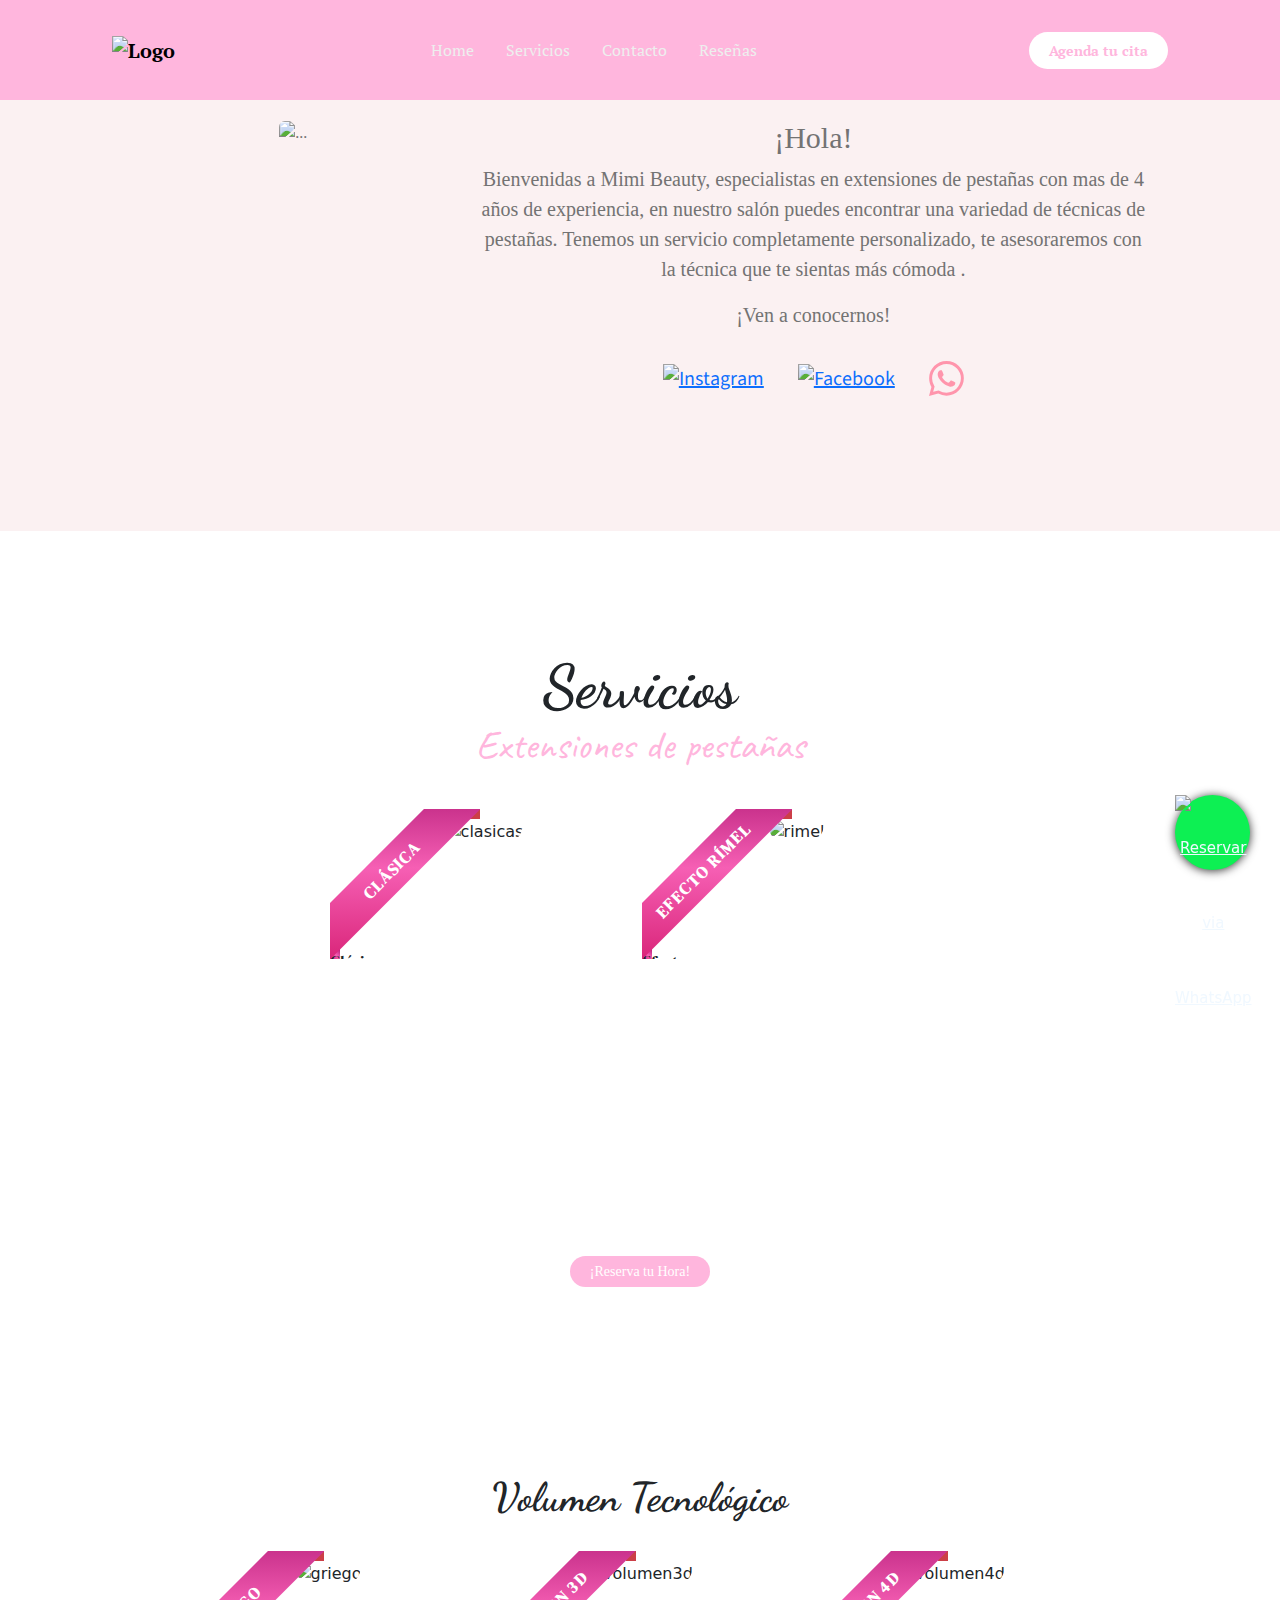
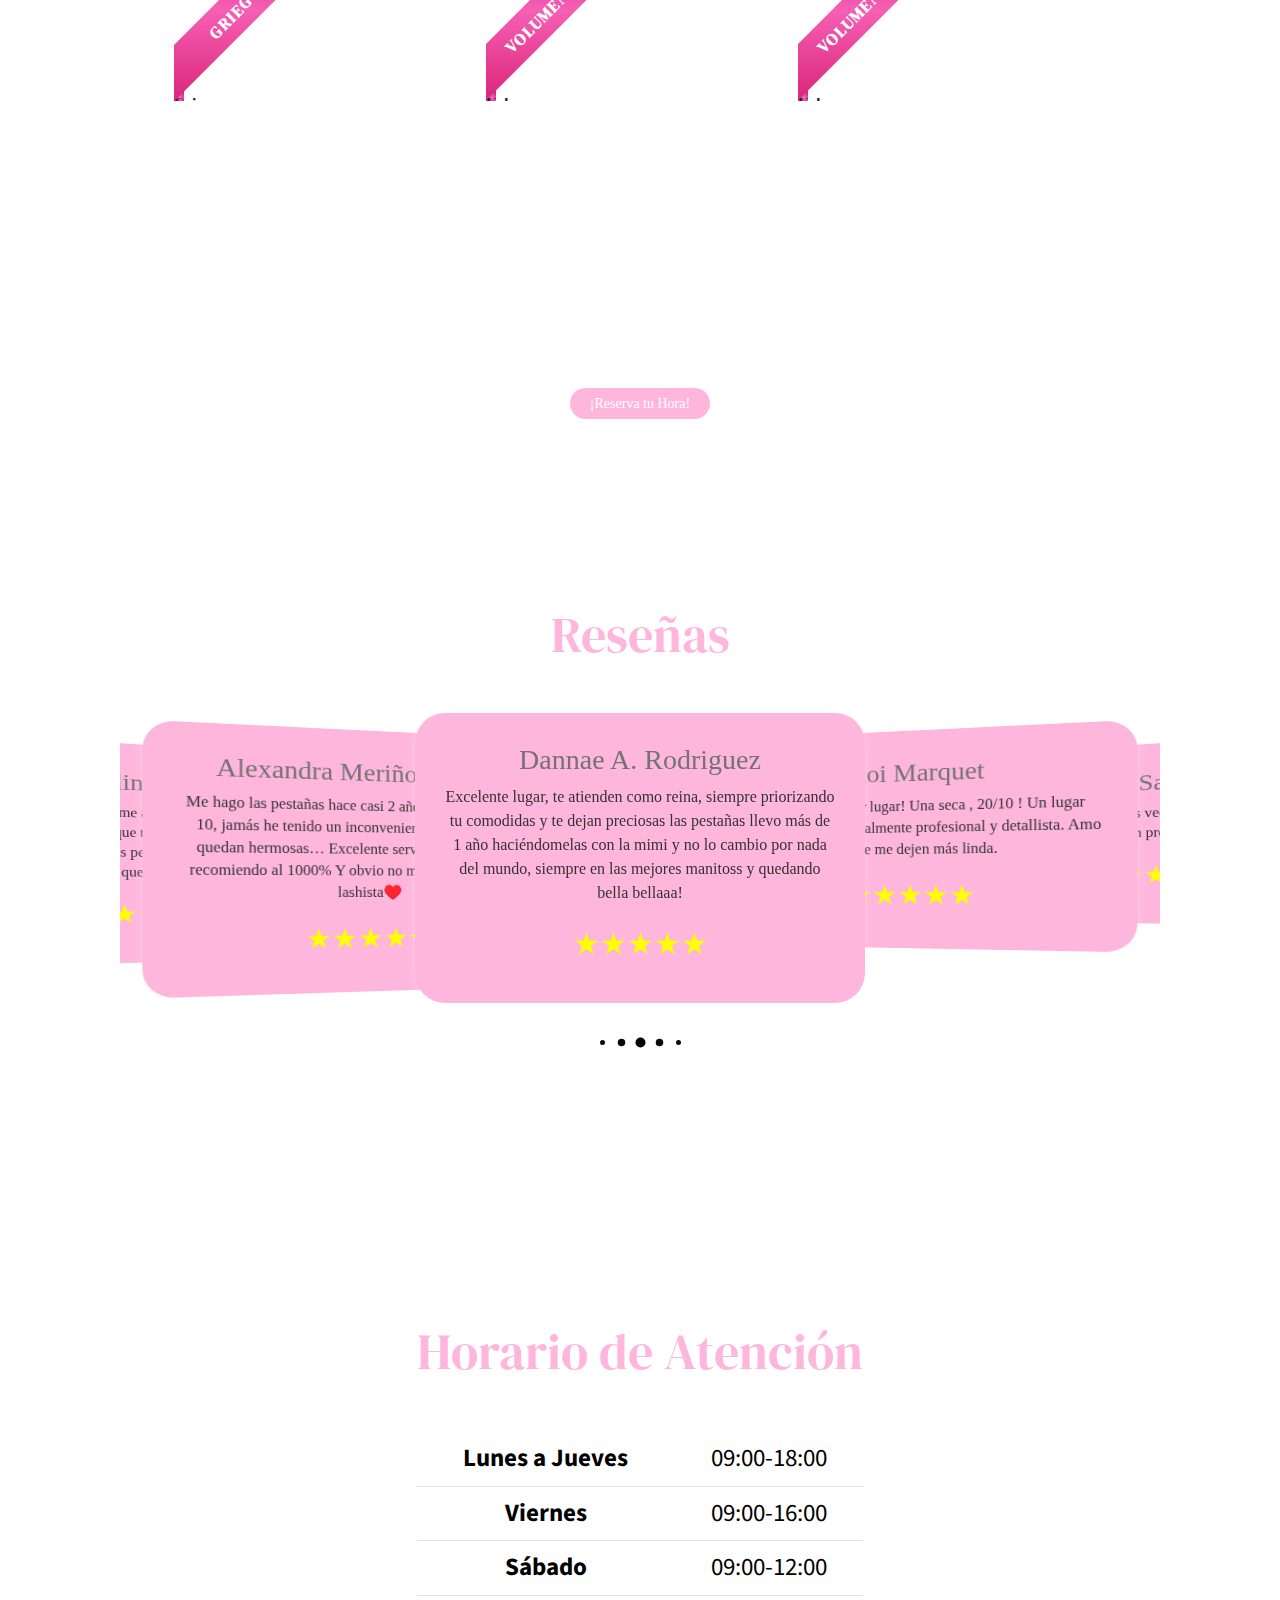
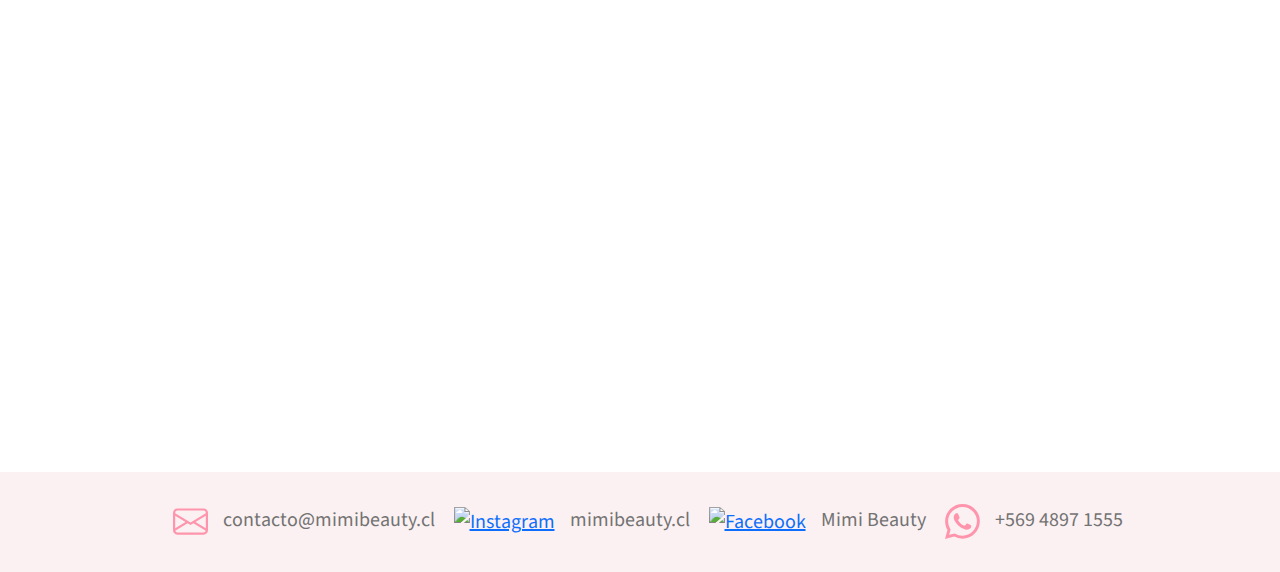
==== index.html @ 6a302b83 "AGENDA.HTML AÑADIDA" ====
<!DOCTYPE html>
<html lang="es">
<head>
    <meta charset="UTF-8">
    <meta name="viewport" content="width=device-width, initial-scale=1.0">
    <title>Mimi Beauty</title>
    <link rel="stylesheet" href="css/styles.css">
    <link href="https://cdn.jsdelivr.net/npm/bootstrap@5.3.3/dist/css/bootstrap.min.css" rel="stylesheet" integrity="sha384-QWTKZyjpPEjISv5WaRU9OFeRpok6YctnYmDr5pNlyT2bRjXh0JMhjY6hW+ALEwIH" crossorigin="anonymous">
    <link href="https://fonts.googleapis.com/css2?family=IM+Fell+English&display=swap" rel="stylesheet">
    <link href="https://fonts.googleapis.com/css2?family=PT+Serif:wght@700&display=swap" rel="stylesheet">
    <link href="https://fonts.googleapis.com/css2?family=Dancing+Script:wght@700&family=PT+Serif:wght@700&display=swap" rel="stylesheet">
    <link href="https://fonts.googleapis.com/css2?family=DM+Serif+Display&family=Dancing+Script:wght@700&family=PT+Serif:wght@700&display=swap" rel="stylesheet">
    <link href="https://fonts.googleapis.com/css2?family=Caveat&family=DM+Serif+Display&family=Dancing+Script:wght@700&family=PT+Serif:wght@700&display=swap" rel="stylesheet">
    <link href="https://fonts.googleapis.com/css2?family=Caveat:wght@700&family=DM+Serif+Display&family=Dancing+Script:wght@700&family=PT+Serif:wght@700&family=Source+Sans+3:ital@0;1&family=Yellowtail&display=swap" rel="stylesheet">
</head>
<body>

   <!-- BOTON WHATSAPP -->
   <a href="https://api.whatsapp.com/send?phone=56948971555&text=Hola%F0%9F%91%8B%F0%9F%8F%BC+Quisiera+m%C3%A1s+informaci%C3%B3n+sobre+sus+servicios" class="btn-whatsapp" target="_blank">
    <img src="img/icons/whatsapp.svg" alt="Reservar via WhatsApp" width="35" height="35">
    </a>
  

    <!-- NAV BAR -->
    <nav class="navbar navbar-expand-lg fixed-top">
        <div class="container-fluid">
          <a class="navbar-brand me-auto" href="#">
            <img src="img/mimi_beauty_logo.png" alt="Logo" style="width: auto; height: 100px;">
          </a>
          <div class="offcanvas offcanvas-end" tabindex="-1" id="offcanvasNavbar" aria-labelledby="offcanvasNavbarLabel">
            <div class="offcanvas-header">
              <h5 class="offcanvas-title" id="offcanvasNavbarLabel">Logo</h5>
              <button type="button" class="btn-close" data-bs-dismiss="offcanvas" aria-label="Close"></button>
            </div>
            <div class="offcanvas-body">
              <ul class="navbar-nav justify-content-center flex-grow-1 pe-3">
                <li class="nav-item">
                  <a class="nav-link nav-link-item mx-lg-2" href="#home">Home</a>
              </li>
              <li class="nav-item">
                  <a class="nav-link nav-link-item mx-lg-2" href="#servicios">Servicios</a>
              </li>
              <li class="nav-item">
                  <a class="nav-link nav-link-item mx-lg-2" href="#contacto">Contacto</a>
              </li>
              <li class="nav-item">
                  <a class="nav-link nav-link-item mx-lg-2" href="#resenas">Reseñas</a>
              </li>
              
              </ul>
            </div>
          </div>
          <a href="agendar.html" class="agendar-button d-lg-inline-block d-none">Agenda tu cita</a>
          <button class="navbar-toggler" type="button" data-bs-toggle="offcanvas" data-bs-target="#offcanvasNavbar" aria-controls="offcanvasNavbar" aria-label="Toggle navigation">
            <span class="navbar-toggler-icon"></span>
          </button>
        </div>
      </nav>

      <div class="presentacion" id="home">
        <div class="container">
            <div class="row">
                <div class="col-md-4">
                    <img src="img/imagen_principal.jpg" class="img-fluid rounded" alt="..." style="height: auto; width: 300px;">
                </div>
                <div class="col-md-8">
                  <div class="texto-presentacion">
                    <h5 class="title">¡Hola!</h5>
                    <p class="subtitle">Bienvenidas a Mimi Beauty, especialistas en extensiones de pestañas con mas de 4 años de experiencia, en nuestro salón puedes encontrar una variedad de técnicas de pestañas. 
                        Tenemos un servicio completamente personalizado, te asesoraremos con la técnica que te sientas más cómoda .</p>
                    <p class="subtitle">¡Ven a conocernos!</p>
                    <!-- Enlaces con logotipos -->
                    <div class="social-links">
                        <a href="https://www.instagram.com/mimibeauty.cl/"><img src="img//icons/instagram.svg" alt="Instagram" 
                          class="icono"></a>
                        <a href="https://www.facebook.com/mimibeauuty/"><img src="img/icons/facebook.svg" alt="Facebook" 
                          class="icono"></a>
                        <a href="https://api.whatsapp.com/send?phone=56948971555&text=Hola%F0%9F%91%8B%F0%9F%8F%BC+Quisiera+m%C3%A1s+informaci%C3%B3n+sobre+sus+servicios"><img src="img/icons/whatsapp1.svg" alt="WhatsApp" 
                          class="icono"></a>
                    </div>
                  </div>
                </div>
            </div>
        </div>
    </div>
    
    </div>

    <div  id="servicios"   class="container-text-center"><!--SERVICIOS1-->
      <div class="row justify-content-md-center">
        <div class="col-md-auto">
          <h1 class="title1">Servicios</h1>
          <h1 style="margin-top:-10px;" class="subtitle1">Extensiones de pestañas</h1>
          
        
        
        <div class="row row-cols-md-2" style="margin-top:50px;"><!--CARD-->
          <div class="col">
              <div class="card_box" style="width: 18rem;">
                  <img src="img/servicio_clasica.jpg" class="card-img-top" alt="clasicas">
                  <div class="card-body">
                    <span data-content="Clásica"><h5 class="card-title"></h5></span>
                  </div>
              </div>
          </div>
          <div class="col">
              <div class="card_box" style="width: 18rem;">
                  <img src="img/servicio_efecto_rimel.jpg" class="card-img-top" alt="rimel">
                  <div class="card-body">
                    <span data-content="Efecto Rímel"><h5 class="card-title"></h5></span>
                  </div>
              </div>
          </div>
        </div>
        <div class="btn-reserva" style="margin-top:190px;" >
          <a href="agendar.html" class="button">¡Reserva tu Hora!</a>
        </div>
      </div>
 
        <div  id="servicios"   class="container-text-center" style="margin-top:70px;"><!--SERVICIOS2-->
          <div class="row justify-content-md-center">
            <div class="col-md-auto">
              <h1 class="title3">Volumen Tecnológico</h1>

              <div class="row row-cols-md-3" style="margin-top:40px;"><!--CARD-->
                <div class="col">
                    <div class="card_box" style="width: 18rem;">
                        <img src="img/griego.png" class="card-img-top" alt="griego" >
                        <div class="card-body">
                          <span data-content="Griego"><h5 class="card-title"></h5></span>
                        </div>
                    </div>
                </div>
                <div class="col">
                    <div class="card_box" style="width: 18rem;">
                        <img src="img/volumen3d.png" class="card-img-top" alt="volumen3d">
                        <div class="card-body">
                          <span data-content="Volumen 3D"><h5 class="card-title"></h5></span>
                        </div>
                    </div>
                </div>
                <div class="col">
                  <div class="card_box" style="width: 18rem;">
                      <img src="img/volumen4d.png" class="card-img-top" alt="volumen4d">
                      <div class="card-body">
                        <span data-content="Volumen 4D"><h5 class="card-title"></h5></span>
                      </div>
                  </div>
              </div>
            </div>
            <div class="btn-reserva" style="margin-top:180px;" >
              <a href="agendar.html" class="button">¡Reserva tu Hora!</a>
            </div>
          </div>

           
          <div  id="resenas"  class="container-text-center" style="margin-top:70px;"><!--RESEÑAS-->
            <div class="row justify-content-md-center">
              <div class="col-md-auto">
                <h2 class="title2">Reseñas</h2>
          </div>
                <div class="slider" style="margin-top:40px;">
                  <input type="radio" name="testimonial" id="t-1">
                  <input type="radio" name="testimonial" id="t-2">
                  <input type="radio" name="testimonial" id="t-3" checked>
                  <input type="radio" name="testimonial" id="t-4">
                  <input type="radio" name="testimonial" id="t-5">
                  <div class="testimonials">
                    <label class="item" for="t-1">
                      <h3>Catalina Vargas</h3>
                      <p>Muy buena experiencia, me atiendo desde el 2021 y 
                        ha sido siempre un agrado ir ya que te hacen sentir cómoda 
                        desde el primer momento. Y mis pestañas, siempre han quedado soñadas 💜 
                        Por supuesto que recomiendo 💯 a Mimi Beuty!</p>
                        <div class="valoracion">
                          <input id="radio1" type="radio" name="estrellas" value="5"><!--
                          --><label for="radio1">★</label><!--
                          --><input id="radio2" type="radio" name="estrellas" value="4"><!--
                          --><label for="radio2">★</label><!--
                          --><input id="radio3" type="radio" name="estrellas" value="3"><!--
                          --><label for="radio3">★</label><!--
                          --><input id="radio4" type="radio" name="estrellas" value="2"><!--
                          --><label for="radio4">★</label><!--
                          --><input id="radio5" type="radio" name="estrellas" value="1"><!--
                          --><label for="radio5">★</label>
                        </div>
                    </label>
                    <label class="item" for="t-2">
                      <h3>Alexandra Meriño Cavieres</h3>
                      <p>Me hago las pestañas hace casi 2 años..
                        La atención es un 10, jamás he tenido un inconveniente con las pestañas, quedan hermosas…
                        Excelente servicio y atención . Lo recomiendo al 1000%
                        Y obvio no me cambiaría con otra lashista♥️</p>
                        <div class="valoracion">
                          <input id="radio1" type="radio" name="estrellas" value="5"><!--
                          --><label for="radio1">★</label><!--
                          --><input id="radio2" type="radio" name="estrellas" value="4"><!--
                          --><label for="radio2">★</label><!--
                          --><input id="radio3" type="radio" name="estrellas" value="3"><!--
                          --><label for="radio3">★</label><!--
                          --><input id="radio4" type="radio" name="estrellas" value="2"><!--
                          --><label for="radio4">★</label><!--
                          --><input id="radio5" type="radio" name="estrellas" value="1"><!--
                          --><label for="radio5">★</label>
                        </div>
                        
                    </label>
                    <label class="item" for="t-3">
                      <h3>Dannae A. Rodriguez</h3>
                      <p>Excelente lugar, te atienden como reina, siempre priorizando tu comodidas 
                        y te dejan preciosas las pestañas llevo más de 1 año haciéndomelas con la mimi 
                        y no lo cambio por nada del mundo, siempre en las mejores manitoss y quedando bella bellaaa!  </p>
                        <div class="valoracion">
                          <input id="radio1" type="radio" name="estrellas" value="5"><!--
                          --><label for="radio1">★</label><!--
                          --><input id="radio2" type="radio" name="estrellas" value="4"><!--
                          --><label for="radio2">★</label><!--
                          --><input id="radio3" type="radio" name="estrellas" value="3"><!--
                          --><label for="radio3">★</label><!--
                          --><input id="radio4" type="radio" name="estrellas" value="2"><!--
                          --><label for="radio4">★</label><!--
                          --><input id="radio5" type="radio" name="estrellas" value="1"><!--
                          --><label for="radio5">★</label>
                        </div>
                    </label>
                    <label class="item" for="t-4">
                      <h3>Enoi Marquet</h3>
                      <p>Mejor lugar o mejor lugar! Una seca , 20/10 ! Un lugar limpio, una persona realmente profesional 
                        y detallista. Amo ir y que me dejen más linda.</p>
                        <div class="valoracion">
                          <input id="radio1" type="radio" name="estrellas" value="5"><!--
                          --><label for="radio1">★</label><!--
                          --><input id="radio2" type="radio" name="estrellas" value="4"><!--
                          --><label for="radio2">★</label><!--
                          --><input id="radio3" type="radio" name="estrellas" value="3"><!--
                          --><label for="radio3">★</label><!--
                          --><input id="radio4" type="radio" name="estrellas" value="2"><!--
                          --><label for="radio4">★</label><!--
                          --><input id="radio5" type="radio" name="estrellas" value="1"><!--
                          --><label for="radio5">★</label>
                        </div>
                    </label>
                    <label class="item" for="t-5">
                      <h3>Valeria Santis</h3>
                      <p>Me encanta, me he hecho varias veces la pestaña con ella, es muy dedicada y quedan preciosas
                        Me gusta</p>
                        <div class="valoracion">
                          <input id="radio1" type="radio" name="estrellas" value="5"><!--
                          --><label for="radio1">★</label><!--
                          --><input id="radio2" type="radio" name="estrellas" value="4"><!--
                          --><label for="radio2">★</label><!--
                          --><input id="radio3" type="radio" name="estrellas" value="3"><!--
                          --><label for="radio3">★</label><!--
                          --><input id="radio4" type="radio" name="estrellas" value="2"><!--
                          --><label for="radio4">★</label><!--
                          --><input id="radio5" type="radio" name="estrellas" value="1"><!--
                          --><label for="radio5">★</label>
                        </div>
                    </label>
                  </div>
                  <div class="dots" style="margin-top:-30px;">
                    <label for="t-1"></label>
                    <label for="t-2"></label>
                    <label for="t-3"></label>
                    <label for="t-4"></label>
                    <label for="t-5"></label>
                  </div>
                </div>
            

            <div  class="container-text-center" style="margin-top:150px;"><!--HORARIO-->
              <div class="row justify-content-md-center">
                <div class="col-md-auto">
                  <h2 class="title2">Horario de Atención</h2>
                  
                  <table class="table" style="margin-top:50px;">
                    <tbody>
                      <tr>
                        <th scope="row">Lunes a Jueves</th>
                        <td>09:00-18:00</td>
                      </tr>
                      <tr>
                        <th scope="row">Viernes</th>
                        <td>09:00-16:00</td>
                      </tr>
                      <tr>
                        <th scope="row">Sábado</th>
                        <td>09:00-12:00</td>
                      </tr>
                    </tbody>
                  </table>

                </div>
              </div>
            </div>
           




  <footer id="contacto">
    <div class="social-links">
      <a><img src="img//icons/correo.svg" alt="Correo"
        class="icono"></a>contacto@mimibeauty.cl
      <a href="https://www.instagram.com/mimibeauty.cl/"><img src="img//icons/instagram.svg" alt="Instagram" 
        class="icono"></a>mimibeauty.cl
      <a href="https://www.facebook.com/mimibeauuty/"><img src="img/icons/facebook.svg" alt="Facebook" 
        class="icono"></a>Mimi Beauty
      <a href="https://api.whatsapp.com/send?phone=56948971555&text=Hola%F0%9F%91%8B%F0%9F%8F%BC+Quisiera+m%C3%A1s+informaci%C3%B3n+sobre+sus+servicios"><img src="img/icons/whatsapp1.svg" alt="WhatsApp" 
        class="icono"></a>+569 4897 1555
  </div>
  </footer>



    
    
    <script src="js/script.js"></script>
    <script src="https://cdn.jsdelivr.net/npm/bootstrap@5.3.3/dist/js/bootstrap.bundle.min.js" integrity="sha384-YvpcrYf0tY3lHB60NNkmXc5s9fDVZLESaAA55NDzOxhy9GkcIdslK1eN7N6jIeHz" crossorigin="anonymous"></script>
</body>
</html>
---- css/styles.css ----
body {
    overflow-y: auto;
    margin: 0;
    padding: 0;
    position: relative;
    min-height: 100vh;
    padding-bottom: 80px;
    
}


.btn-whatsapp{
    position: fixed;
    width: 75px;
    height: 75px;
    line-height: 75px;
    bottom: 30px;
    right: 30px;
    background: #0df053;
    color: aliceblue;
    border-radius: 50px;
    text-align: center;
    font-size: 15px;
    box-shadow: 0px 1px 10px rgba(0, 0, 0, 0.8);
    z-index: 100;
}
.btn-whatsapp::after{
    content: "";
    line-height: 75px;
    border-radius: 50px;
    bottom: 30px;
    right: 30px;
    width: 10px;
    height: 10px;
    background: none;
    position: absolute;
    z-index: 1;
    top: 44.5%;
    left: 44.5%;
    transition: .3s ease-in-out all;
    transform-origin: center;
}
.btn-whatsapp:hover::after{
    transform: scale(7.65);
    background: white;
}
.btn-whatsapp img{
    position: relative;
    z-index: 2;
    transition: .3s ease-in-out all;
}
.btn-whatsapp:hover img {
    filter: brightness(0) invert(0.15) sepia(1) saturate(50) hue-rotate(100deg) contrast(1.2); /* Cambia el color del logo al tono verde más claro */
  }



/* Estilos del botón de agendar */
.agendar-button {
    background-color: #ffffff;
    color: #ffb6dd;
    font-size: 14px;
    padding: 8px 20px;
    border-radius: 50px;
    text-decoration: none;
    transition: background-color 0.3s ease, color 0.3s ease;
    /* Agrega una transición suave para el color de fondo y el color del texto */
}

.agendar-button:hover {
    background-color: #f4f4f4;
    /* Cambia el color de fondo al pasar el ratón */
    color: #ff95ac;
    /* Cambia el color del texto al pasar el ratón */
}
.button {
    background-color: #ffb6dd;
    color: #ffffff;
    font-size: 14px;
    padding: 8px 20px;
    border-radius: 50px;
    text-decoration: none;
    transition: background-color 0.3s ease, color 0.3s ease;
    font-family: "IM Fell English", serif;
    font-weight: 400;
    font-style: normal;
    /* Agrega una transición suave para el color de fondo y el color del texto */
}

.button:hover {
    background-color: #d52884;
    /* Cambia el color de fondo al pasar el ratón */
    color: #ffffff;
    /* Cambia el color del texto al pasar el ratón */
}

/* Estilos del navbar */
.navbar {
    background-color: #ffb6dd;
    height: 100px;
    font-family: "PT Serif", serif;
    font-weight: 700;
    font-style: normal;
}

.navbar-brand {
    margin-left: 100px;
    /* Ajusta el margen derecho del logo */
}

/* Ajusta el margen izquierdo del botón */
.agendar-button {
    margin-right: 100px;
}

/* Estilos del navbar toggler */
.navbar-toggler:not(:disabled):not(.disabled) {
    border: none;
    font-size: 1.25rem;
}

.navbar-toggler:focus,
.btn-close:focus {
    box-shadow: none;
    outline: none;
}

/* Estilos de los enlaces del navbar */
.navbar-nav .nav-link {
    color: rgb(238, 238, 238);
    font-weight: 500;
    position: relative;
}

.navbar-nav .nav-link:hover,
.navbar-nav .nav-link.active {
    color: rgb(255, 255, 255);
}

/* Estilos de la barra horizontal */
.navbar-nav .nav-link::after,
.nav-link.active::after {
    content: "";
    position: absolute;
    bottom: -5px;
    left: 50%;
    transform: translateX(-50%);
    width: 0;
    height: 2px;
    background-color: #ffffff;
    transition: width 0.3s ease;
}

.navbar-nav .nav-link:hover::after,
.navbar-nav .nav-link.active::after {
    width: 100%;
}

.navbar-nav .nav-link.active {
    color: #ffffff !important;
    /* Cambia el color del texto al seleccionar el enlace */
}

.navbar-nav .nav-link:focus,
.navbar-nav .nav-link:hover {
    color: #ffffff;
    /* Cambia el color del texto al pasar el ratón sobre el enlace */
}

/* Estilos de la sección de presentación */
.presentacion {
    background-color: #fbf1f2; /* Color rosa */
    padding: 120px;
    border-radius: 20px 20px 0 0; /* Parte inferior redondeada */
    text-align: center;
    position: relative; /* Asegura que el contenido absoluto esté relativo a este elemento */
    font-family: "IM Fell English", serif;
    font-weight: 400;
    font-style: normal;
    color: #737373;
}

.responsive-iframe {
  position: absolute;
  top: 0;
  left: 0;
  bottom: 0;
  right: 0;
  width: 100%;
  height: 100%;
}


.title1{
  font-family: "Dancing Script", cursive;
  font-optical-sizing: auto;
  font-weight: 700;
  font-style: normal;
  font-size: 60px;
}

.title2{
  font-family: "DM Serif Display", serif;
  font-weight: 400;
  font-style: normal;
  color: #ffb6dd;
  font-size: 50px;
}

.title3{
  font-family: "Dancing Script", cursive;
  font-optical-sizing: auto;
  font-weight: 700;
  font-style: normal;
  font-size: 40px;
}

.card-body{
  font-family: "DM Serif Display", serif;
  font-weight: 400;
  font-style: normal;
}

.subtitle1{
  font-family: "Caveat", cursive;
  font-optical-sizing: auto;
  font-weight: 400;
  font-style: normal;
  color: #ffb6dd;
  font-size: 40px;
  
}

.table{
  font-family: "Source Sans 3", sans-serif;
  font-optical-sizing: auto;
  font-weight: 400;
  font-style: normal;
  font-size: 25px;

}

.social-links{
  font-family: "Source Sans 3", sans-serif;
  font-optical-sizing: auto;
  font-weight: 400;
  font-style: normal;
  font-size: 20px;
}

/* Estilo para el enlace activo del navbar */
.navbar-nav .nav-item.active .nav-link::after {
    width: 100%;
}

.title {
    font-size: 30px;
}

.subtitle {
    font-size: 20px;
}

.texto-presentacion {
    display: flex;
    flex-direction: column;
    justify-content: center;
    /* Centrar verticalmente */
    height: 100%;
    /* Ajusta la altura al 100% para que el contenedor ocupe toda la altura de la columna */
}

.icono {
    margin: 15px;
    height: auto;
    width: 35px;
}

.container-text-center{
    padding: 120px;
}

.col-md-auto{
    text-align: center;
}

.col {
    display: flex;
    align-items: center;
    justify-content: center;
    border-radius: 20px;
  }

  .card-img-top{
    border: #f4f4f4;
    border-radius: 20px;
  }

  .card-body{
    border-radius: 20px;
  }
  
  .card_box {
    width: 200px;
    height: 250px;
    border-radius: 20px;
    background: transparent;
    position: relative;
    cursor: pointer;
    transition: all .3s;
  }
  
  .card_box:hover {
    transform: scale(0.9);
  }
  
  .card_box span {
    position: absolute;
    overflow: hidden;
    width: 150px;
    height: 150px;
    top: -10px;
    left: -10px;
    display: flex;
    align-items: center;
    justify-content: center;
  }
  
  .card_box span::before {
    content: attr(data-content);
    position: absolute;
    width: 150%;
    height: 40px;
    background-image: linear-gradient(45deg, #d82377 0%, #f65fb4  51%, #b21a77  100%);
    transform: rotate(-45deg) translateY(-20px);
    display: flex;
    align-items: center;
    justify-content: center;
    color: #fff;
    font-weight: 600;
    letter-spacing: 0.1em;
    text-transform: uppercase;
  }
  
  .card_box span::after {
    content: attr(data-content);
    position: absolute;
    width: 10px;
    bottom: 0;
    left: 0;
    height: 10px;
    z-index: -1;
    box-shadow: 140px -140px #cc3f47;
    background-image: linear-gradient(45deg, #d82377 0%, #f65fb4 51%, #b21a77  100%);
  }

  .container-monitor{
    display: flex;
    justify-content: center;
  }

  article {
    padding:4em;
  }

  .monitor {
    width:750px;
    height: 400px;
    overflow-y:scroll;
    border: solid 1em #333;
    border-radius:.5em;
  }
  .monitor::-webkit-scrollbar {
        width: 15px;
  }
  .monitor::-webkit-scrollbar-thumb {
    background: #666;
  }
  ::-webkit-scrollbar-track {
        background-color: #888;
  }
  .stand:before {
    content:"";
    display:block;
    position:relative;
    background: #222;
    width: 150px;
    height: 50px;
    top:450px;
    left:300px;
  }
  .stand:after {
     content:"";
     display:block;
     position:relative;
     background:#333;
     border-top-left-radius:.5em;
     border-top-right-radius:.5em;
     width: 300px;
     height: 15px;
     top: 50px;
     left: 225px;
  }
  
  
  .valoracion {
    position: relative;
    overflow: hidden;
    display: inline-block;
}

.valoracion input {
    position: absolute;
    top: -100px;
}


.valoracion label {
    float: right;
    color: #ffff00;
    font-size: 30px; 
}



  .slider {
    width: 100%;
  }
  .slider input {
    display: none;
  }
  .testimonials {
    display: flex;
    align-items: center;
    justify-content: center;
    position: relative;
    min-height: 350px;
    perspective: 800px;
    overflow: hidden;
    font-family: "IM Fell English", serif;
    font-weight: 400;
    font-style: normal;
    color: #737373;
  }
  .testimonials .item {
    top: 0;
    position: absolute;
    box-sizing: border-box;
    background-color: #ffb6dd;
    border-radius: 30px;
    padding: 30px;
    width: 450px;
    text-align: center;
    transition: transform 0.4s;
    box-shadow: 0 0 10px rgba(255, 255, 255, 0.3);
    user-select: none;
    cursor: pointer;
  }
  .testimonials .item img {
    width: 100px;
    border-radius: 50%;
    border: 13px solid #3B344D;
  }
  .testimonials .item p {
    color: #333333;
  }
  .testimonials .item h2 {
    font-size: 14px;
  }
  .dots {
    display: flex;
    justify-content: center;
    align-items: center;
  }
  .dots label {
    display: block;
    height: 5px;
    width: 5px;
    border-radius: 50%;
    cursor: pointer;
    background-color: #090909;
    margin: 7px;
    transition: transform 0.2s, color 0.2s;
  }
  /* First */
  #t-1:checked ~ .dots label[for="t-1"] {
    transform: scale(2);
    background-color: #000000;
  }
  #t-1:checked ~ .dots label[for="t-2"] {
    transform: scale(1.5);
  }
  #t-1:checked ~ .testimonials label[for="t-1"] {
    z-index: 4;
  }
  #t-1:checked ~ .testimonials label[for="t-2"] {
    transform: translateX(300px) translateZ(-90px) rotateY(-15deg);
    z-index: 3;
  }
  #t-1:checked ~ .testimonials label[for="t-3"] {
    transform: translateX(600px) translateZ(-180px) rotateY(-25deg);
    z-index: 2;
  }
  #t-1:checked ~ .testimonials label[for="t-4"] {
    transform: translateX(900px) translateZ(-270px) rotateY(-35deg);
    z-index: 1;
  }
  #t-1:checked ~ .testimonials label[for="t-5"] {
    transform: translateX(1200px) translateZ(-360px) rotateY(-45deg);
  }
  /* Second */
  #t-2:checked ~ .dots label[for="t-1"] {
    transform: scale(1.5);
  }
  #t-2:checked ~ .dots label[for="t-2"] {
    transform: scale(2);
    background-color: #000000;
  }
  #t-2:checked ~ .dots label[for="t-3"] {
    transform: scale(1.5);
  }
  #t-2:checked ~ .testimonials label[for="t-1"] {
    transform: translateX(-300px) translateZ(-90px) rotateY(15deg);
  }
  #t-2:checked ~ .testimonials label[for="t-2"] {
    z-index: 3;
  }
  #t-2:checked ~ .testimonials label[for="t-3"] {
    transform: translateX(300px) translateZ(-90px) rotateY(-15deg);
    z-index: 2;
  }
  #t-2:checked ~ .testimonials label[for="t-4"] {
    transform: translateX(600px) translateZ(-180px) rotateY(-25deg);
    z-index: 1;
  }
  #t-2:checked ~ .testimonials label[for="t-5"] {
    transform: translateX(900px) translateZ(-270px) rotateY(-35deg);
  }
  /* Third */
  #t-3:checked ~ .dots label[for="t-2"] {
    transform: scale(1.5);
  }
  #t-3:checked ~ .dots label[for="t-3"] {
    transform: scale(2);
    background-color: #000000;
  }
  #t-3:checked ~ .dots label[for="t-4"] {
    transform: scale(1.5);
  }
  #t-3:checked ~ .testimonials label[for="t-1"] {
    transform: translateX(-600px) translateZ(-180px) rotateY(25deg);
  }
  #t-3:checked ~ .testimonials label[for="t-2"] {
    transform: translateX(-300px) translateZ(-90px) rotateY(15deg);
  }
  #t-3:checked ~ .testimonials label[for="t-3"] {
    z-index: 3;
  }
  #t-3:checked ~ .testimonials label[for="t-4"] {
    transform: translateX(300px) translateZ(-90px) rotateY(-15deg);
    z-index: 2;
  }
  #t-3:checked ~ .testimonials label[for="t-5"] {
    transform: translateX(600px) translateZ(-180px) rotateY(-25deg);
  }
  /* Fourth */
  #t-4:checked ~ .dots label[for="t-3"] {
    transform: scale(1.5);
  }
  #t-4:checked ~ .dots label[for="t-4"] {
    transform: scale(2);
    background-color: #000000;
  }
  #t-4:checked ~ .dots label[for="t-5"] {
    transform: scale(1.5);
  }
  #t-4:checked ~ .testimonials label[for="t-1"] {
    transform: translateX(-900px) translateZ(-270px) rotateY(35deg);
  }
  #t-4:checked ~ .testimonials label[for="t-2"] {
    transform: translateX(-600px) translateZ(-180px) rotateY(25deg);
  }
  #t-4:checked ~ .testimonials label[for="t-3"] {
    transform: translateX(-300px) translateZ(-90px) rotateY(15deg);
    z-index: 2;
  }
  #t-4:checked ~ .testimonials label[for="t-4"] {
    z-index: 3;
  }
  #t-4:checked ~ .testimonials label[for="t-5"] {
    transform: translateX(300px) translateZ(-90px) rotateY(-15deg);
  }
  /* Fifth */
  #t-5:checked ~ .dots label[for="t-4"] {
    transform: scale(1.5);
  }
  #t-5:checked ~ .dots label[for="t-5"] {
    transform: scale(2);
    background-color: #000000;
  }
  #t-5:checked ~ .testimonials label[for="t-1"] {
    transform: translateX(-1200px) translateZ(-360px) rotateY(45deg);
  }
  #t-5:checked ~ .testimonials label[for="t-2"] {
    transform: translateX(-900px) translateZ(-270px) rotateY(35deg);
    z-index: 1;
  }
  #t-5:checked ~ .testimonials label[for="t-3"] {
    transform: translateX(-600px) translateZ(-180px) rotateY(25deg);
    z-index: 2;
  }
  #t-5:checked ~ .testimonials label[for="t-4"] {
    transform: translateX(-300px) translateZ(-90px) rotateY(15deg);
    z-index: 3;
  }
  #t-5:checked ~ .testimonials label[for="t-5"] {
    z-index: 4;
  }

  footer{
    background-color: #fbf1f2;
    color: #737373;
    width: 100%;
    height: 100px;
    align-items: center;
    position: absolute;
    bottom: 0;
    display: flex;
    justify-content: center;

  }

  .wrapper {
    display: inline-flex;
    list-style: none;
    height: 120px;
    width: 100%;
    padding-top: 40px;
    font-family: "Poppins", sans-serif;
    justify-content: center;
  }
  
  .wrapper .icon {
    position: relative;
    background: #fff;
    border-radius: 50%;
    margin: 10px;
    width: 50px;
    height: 50px;
    font-size: 18px;
    display: flex;
    justify-content: center;
    align-items: center;
    flex-direction: column;
    box-shadow: 0 10px 10px rgba(0, 0, 0, 0.1);
    cursor: pointer;
    transition: all 0.2s cubic-bezier(0.68, -0.55, 0.265, 1.55);
  }
  
  .wrapper .tooltip {
    position: absolute;
    top: 0;
    font-size: 14px;
    background: #fff;
    color: #fff;
    padding: 5px 8px;
    border-radius: 5px;
    box-shadow: 0 10px 10px rgba(0, 0, 0, 0.1);
    opacity: 0;
    pointer-events: none;
    transition: all 0.3s cubic-bezier(0.68, -0.55, 0.265, 1.55);
  }
  
  .wrapper .tooltip::before {
    position: absolute;
    content: "";
    height: 8px;
    width: 8px;
    background: #fff;
    bottom: -3px;
    left: 50%;
    transform: translate(-50%) rotate(45deg);
    transition: all 0.3s cubic-bezier(0.68, -0.55, 0.265, 1.55);
  }
  
  .wrapper .icon:hover .tooltip {
    top: -45px;
    opacity: 1;
    visibility: visible;
    pointer-events: auto;
  }
  
  .wrapper .icon:hover span,
  .wrapper .icon:hover .tooltip {
    text-shadow: 0px -1px 0px rgba(0, 0, 0, 0.1);
  }
  
  .wrapper .facebook:hover,
  .wrapper .facebook:hover .tooltip,
  .wrapper .facebook:hover .tooltip::before {
    background: #1877f2;
    color: #fff;
  }
  
  .wrapper .twitter:hover,
  .wrapper .twitter:hover .tooltip,
  .wrapper .twitter:hover .tooltip::before {
    background: #1da1f2;
    color: #fff;
  }
  
  .wrapper .instagram:hover,
  .wrapper .instagram:hover .tooltip,
  .wrapper .instagram:hover .tooltip::before {
    background: #e4405f;
    color: #fff;
  }
  

/* Media Queries */
@media (min-width: 991px) {
    .icono {
        height: auto;
        width: 35px;
    }
}

@media (max-width: 768px) {
    .title1 {
        font-size: 20px;
        /* Tamaño de la fuente del título para pantallas más pequeñas */
    }

    .subtitle {
        font-size: 16px;
        /* Tamaño de la fuente del subtítulo para pantallas más pequeñas */
    }
}

@media (max-width: 430px) {
    .icono {
        margin: 2px;
        height: 20px;
    }
}
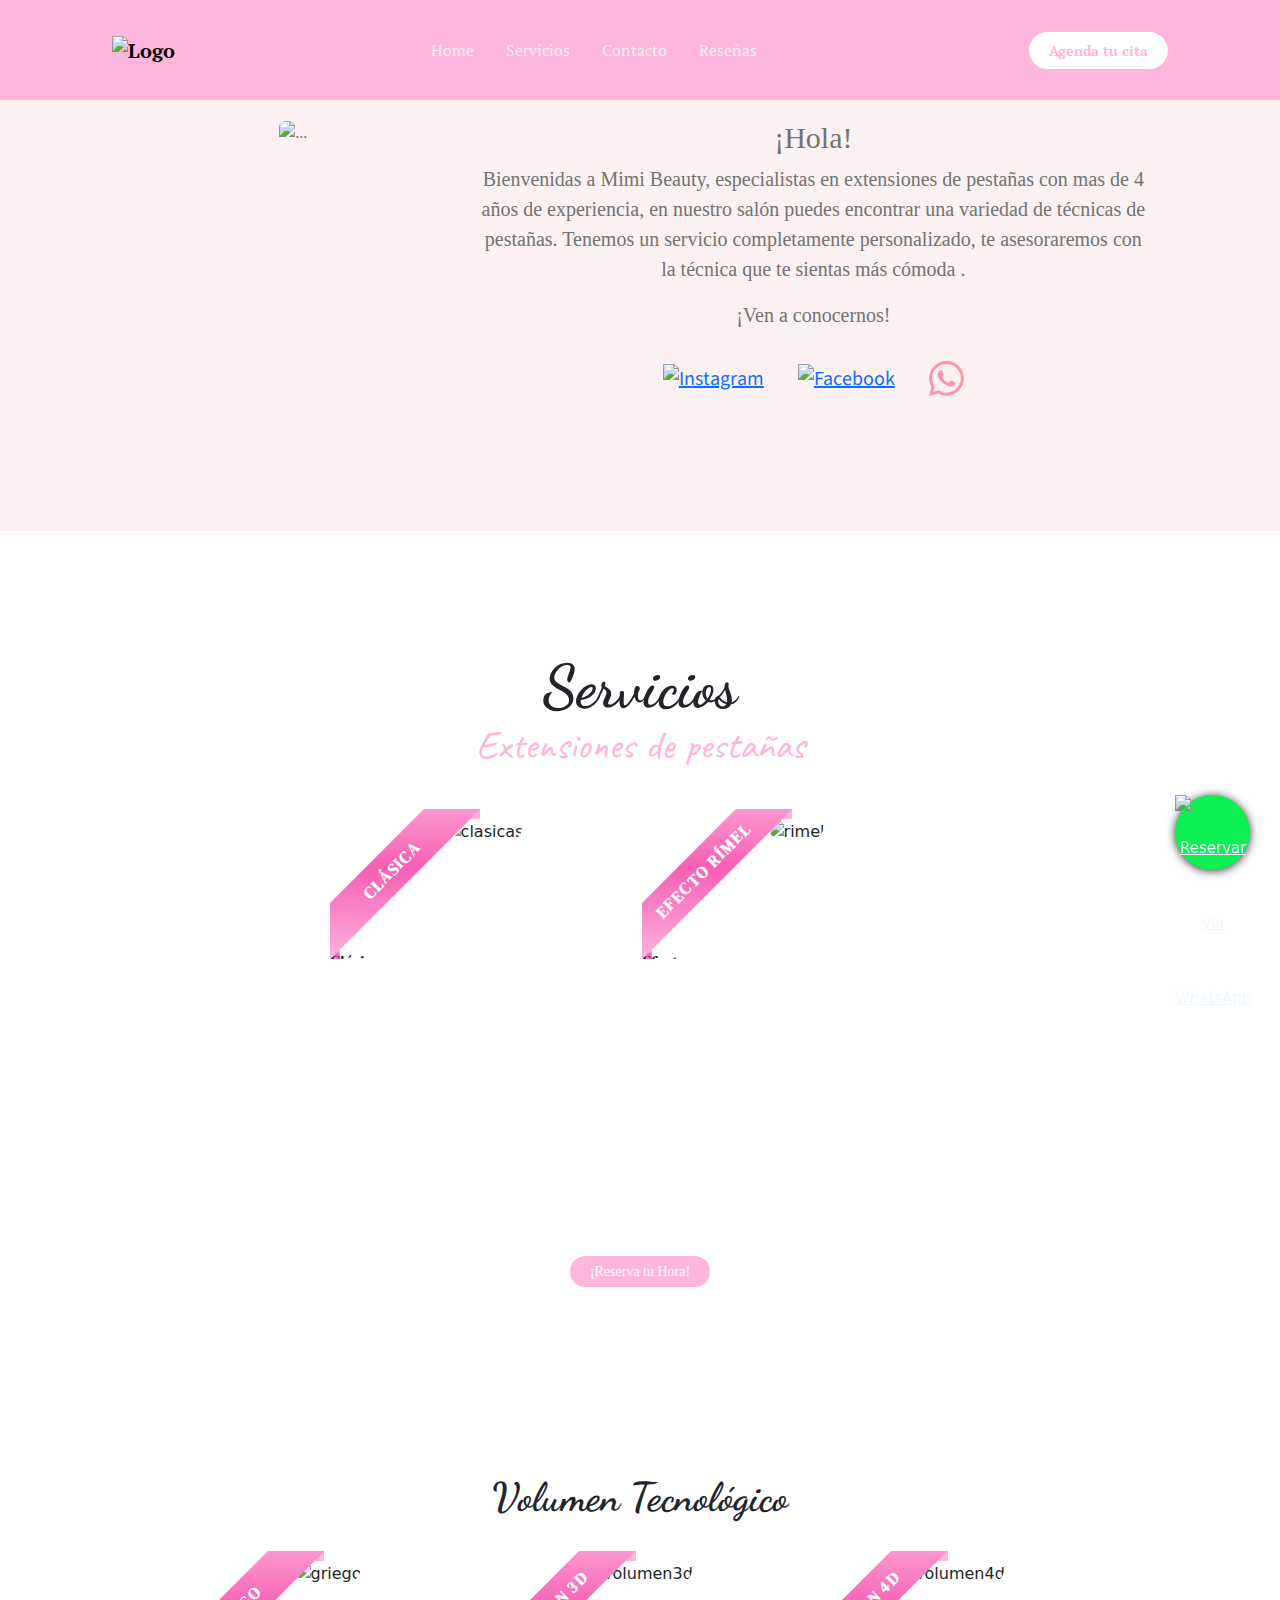
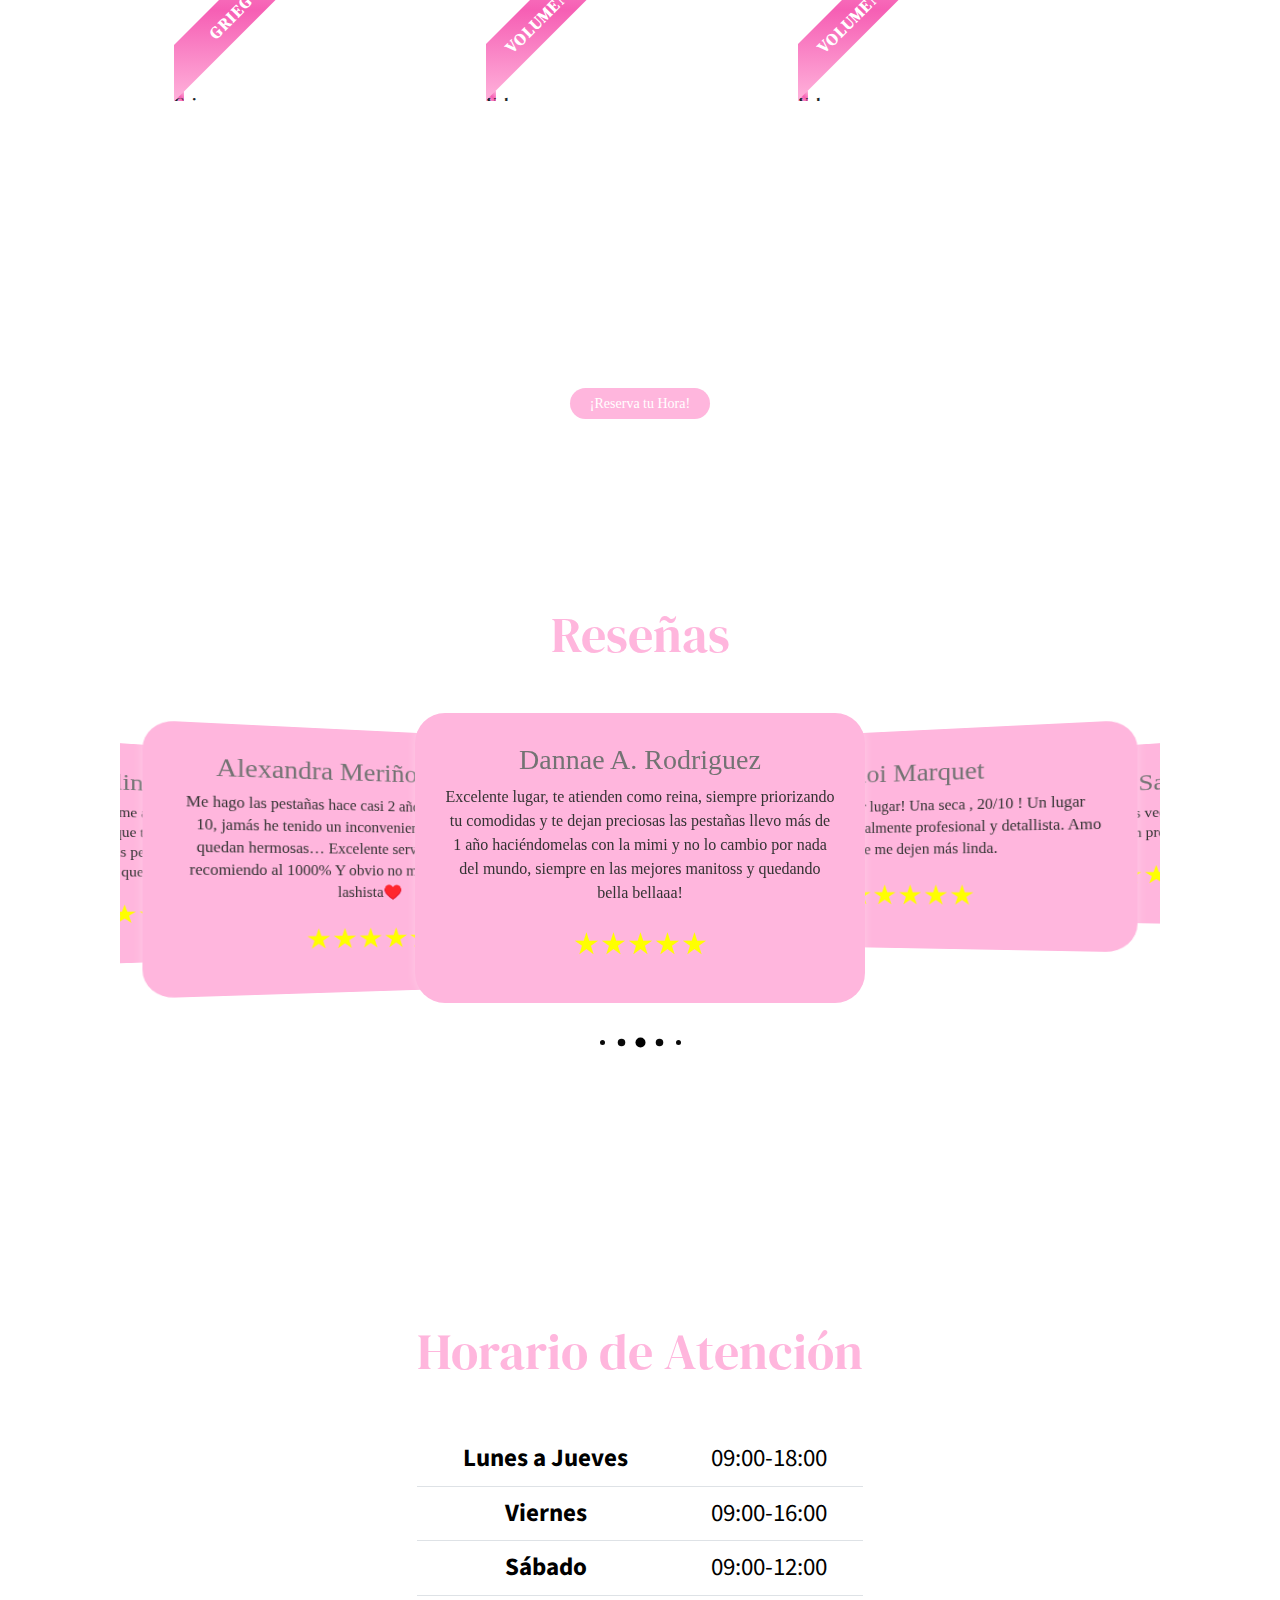
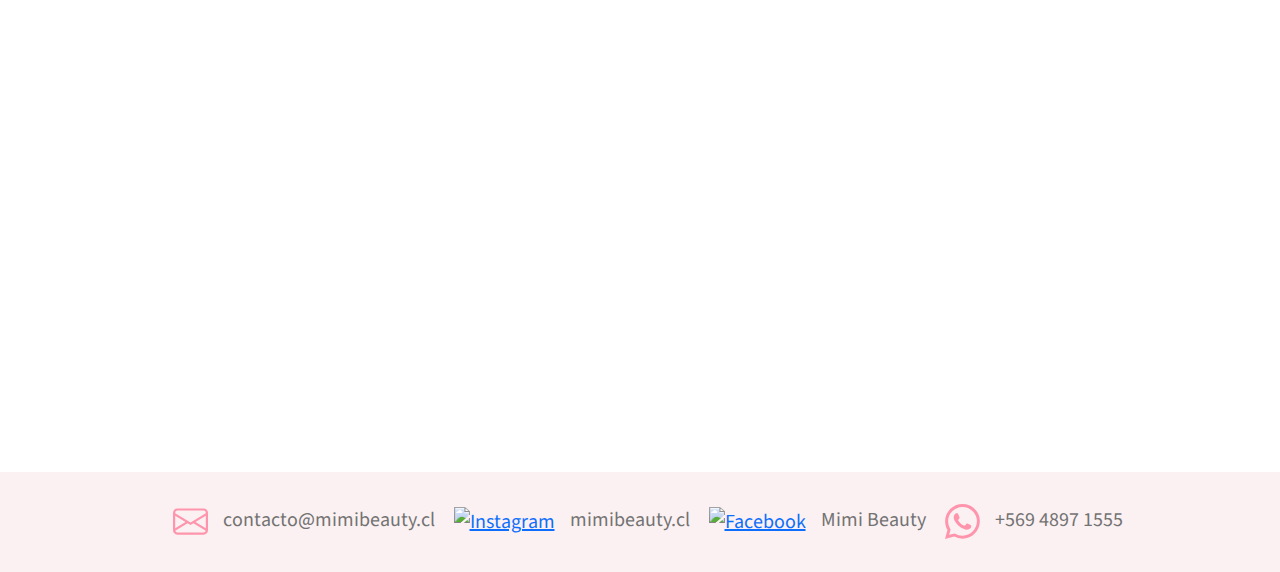
==== commit 33443f22: "SOLO FALTA EL RESPONSIVE" ====
--- a/index.html
+++ b/index.html
@@ -29,7 +29,7 @@
           </a>
           <div class="offcanvas offcanvas-end" tabindex="-1" id="offcanvasNavbar" aria-labelledby="offcanvasNavbarLabel">
             <div class="offcanvas-header">
-              <h5 class="offcanvas-title" id="offcanvasNavbarLabel">Logo</h5>
+              <h5 class="offcanvas-title" id="offcanvasNavbarLabel"><img src="img/mimi_beauty_logo.png" alt="Logo" style="width: auto; height: 100px;"></h5>
               <button type="button" class="btn-close" data-bs-dismiss="offcanvas" aria-label="Close"></button>
             </div>
             <div class="offcanvas-body">
--- a/css/styles.css
+++ b/css/styles.css
@@ -331,7 +331,7 @@
     position: absolute;
     width: 150%;
     height: 40px;
-    background-image: linear-gradient(45deg, #d82377 0%, #f65fb4  51%, #b21a77  100%);
+    background-image: linear-gradient(45deg, #ffb6dd 0%, #f65fb4  51%, #ffb6dd  100%);
     transform: rotate(-45deg) translateY(-20px);
     display: flex;
     align-items: center;
@@ -350,8 +350,8 @@
     left: 0;
     height: 10px;
     z-index: -1;
-    box-shadow: 140px -140px #cc3f47;
-    background-image: linear-gradient(45deg, #d82377 0%, #f65fb4 51%, #b21a77  100%);
+    box-shadow: 140px -140px #ffb6dd;
+    background-image: linear-gradient(45deg, #ffb6dd 0%, #f65fb4 51%, #ffb6dd 100%);
   }
 
   .container-monitor{
@@ -363,44 +363,7 @@
     padding:4em;
   }
 
-  .monitor {
-    width:750px;
-    height: 400px;
-    overflow-y:scroll;
-    border: solid 1em #333;
-    border-radius:.5em;
-  }
-  .monitor::-webkit-scrollbar {
-        width: 15px;
-  }
-  .monitor::-webkit-scrollbar-thumb {
-    background: #666;
-  }
-  ::-webkit-scrollbar-track {
-        background-color: #888;
-  }
-  .stand:before {
-    content:"";
-    display:block;
-    position:relative;
-    background: #222;
-    width: 150px;
-    height: 50px;
-    top:450px;
-    left:300px;
-  }
-  .stand:after {
-     content:"";
-     display:block;
-     position:relative;
-     background:#333;
-     border-top-left-radius:.5em;
-     border-top-right-radius:.5em;
-     width: 300px;
-     height: 15px;
-     top: 50px;
-     left: 225px;
-  }
+  
   
   
   .valoracion {
@@ -630,116 +593,41 @@
 
   }
 
-  .wrapper {
-    display: inline-flex;
-    list-style: none;
-    height: 120px;
-    width: 100%;
-    padding-top: 40px;
-    font-family: "Poppins", sans-serif;
-    justify-content: center;
-  }
-  
-  .wrapper .icon {
-    position: relative;
-    background: #fff;
-    border-radius: 50%;
-    margin: 10px;
-    width: 50px;
-    height: 50px;
-    font-size: 18px;
-    display: flex;
-    justify-content: center;
-    align-items: center;
-    flex-direction: column;
-    box-shadow: 0 10px 10px rgba(0, 0, 0, 0.1);
-    cursor: pointer;
-    transition: all 0.2s cubic-bezier(0.68, -0.55, 0.265, 1.55);
-  }
-  
-  .wrapper .tooltip {
-    position: absolute;
-    top: 0;
+  
+  
+
+/* Media Queries */
+@media only screen and (max-width: 767px) {
+  /* Estilos para celulares */
+  .btn-whatsapp {
+    bottom: 15px;
+    right: 15px;
+    width: 60px;
+    height: 60px;
+    line-height: 60px;
     font-size: 14px;
-    background: #fff;
-    color: #fff;
-    padding: 5px 8px;
-    border-radius: 5px;
-    box-shadow: 0 10px 10px rgba(0, 0, 0, 0.1);
-    opacity: 0;
-    pointer-events: none;
-    transition: all 0.3s cubic-bezier(0.68, -0.55, 0.265, 1.55);
-  }
-  
-  .wrapper .tooltip::before {
-    position: absolute;
-    content: "";
-    height: 8px;
-    width: 8px;
-    background: #fff;
-    bottom: -3px;
-    left: 50%;
-    transform: translate(-50%) rotate(45deg);
-    transition: all 0.3s cubic-bezier(0.68, -0.55, 0.265, 1.55);
-  }
-  
-  .wrapper .icon:hover .tooltip {
-    top: -45px;
-    opacity: 1;
-    visibility: visible;
-    pointer-events: auto;
-  }
-  
-  .wrapper .icon:hover span,
-  .wrapper .icon:hover .tooltip {
-    text-shadow: 0px -1px 0px rgba(0, 0, 0, 0.1);
-  }
-  
-  .wrapper .facebook:hover,
-  .wrapper .facebook:hover .tooltip,
-  .wrapper .facebook:hover .tooltip::before {
-    background: #1877f2;
-    color: #fff;
-  }
-  
-  .wrapper .twitter:hover,
-  .wrapper .twitter:hover .tooltip,
-  .wrapper .twitter:hover .tooltip::before {
-    background: #1da1f2;
-    color: #fff;
-  }
-  
-  .wrapper .instagram:hover,
-  .wrapper .instagram:hover .tooltip,
-  .wrapper .instagram:hover .tooltip::before {
-    background: #e4405f;
-    color: #fff;
-  }
-  
-
-/* Media Queries */
-@media (min-width: 991px) {
-    .icono {
-        height: auto;
-        width: 35px;
+  }
+  .agendar-button,
+    .button {
+        font-size: 12px;
+        padding: 6px 16px;
     }
-}
-
-@media (max-width: 768px) {
-    .title1 {
-        font-size: 20px;
-        /* Tamaño de la fuente del título para pantallas más pequeñas */
+
+
+}
+
+
+@media only screen and (min-width: 767px) and (max-width: 1023px) {
+  /* Estilos para tablets */
+  .btn-whatsapp {
+    width: 65px;
+    height: 65px;
+    line-height: 65px;
+    font-size: 15px;
+  }
+  .agendar-button,
+    .button {
+        font-size: 13px;
+        padding: 7px 18px;
     }
-
-    .subtitle {
-        font-size: 16px;
-        /* Tamaño de la fuente del subtítulo para pantallas más pequeñas */
-    }
-}
-
-@media (max-width: 430px) {
-    .icono {
-        margin: 2px;
-        height: 20px;
-    }
-}
+}
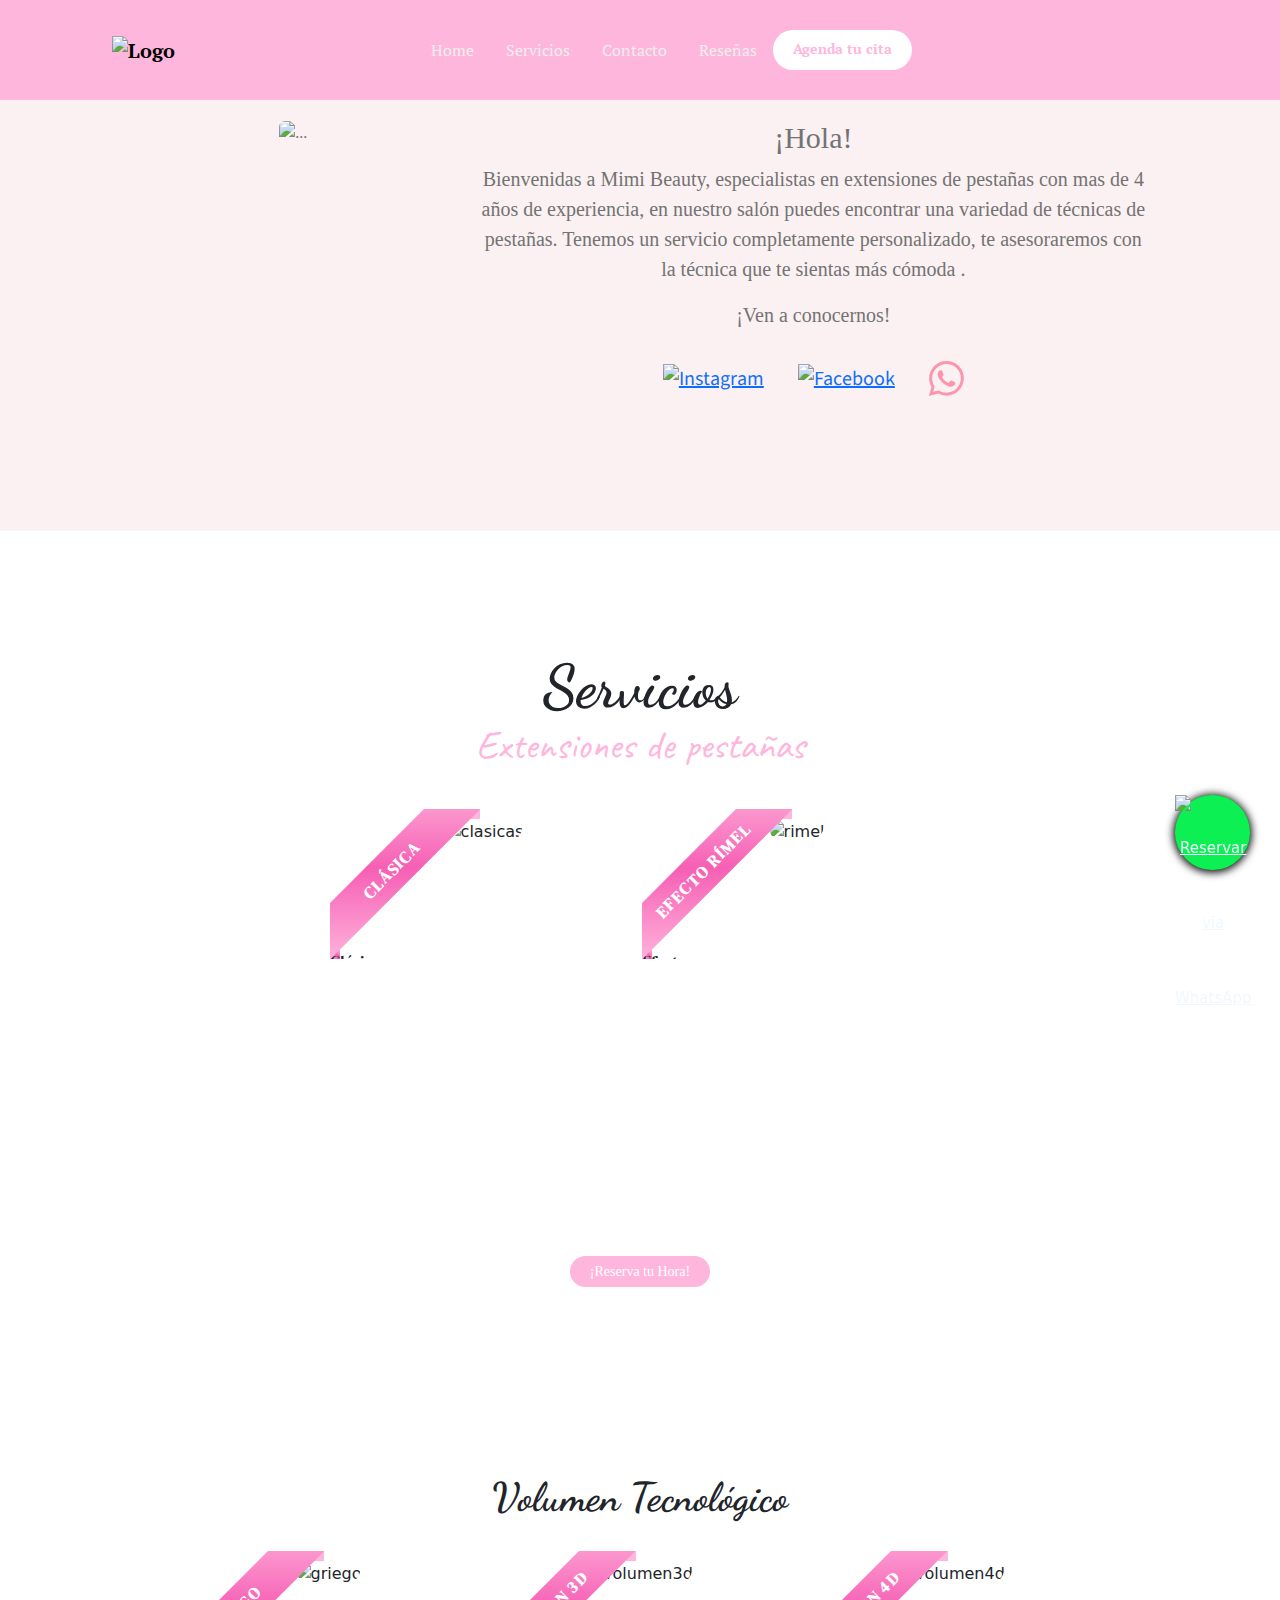
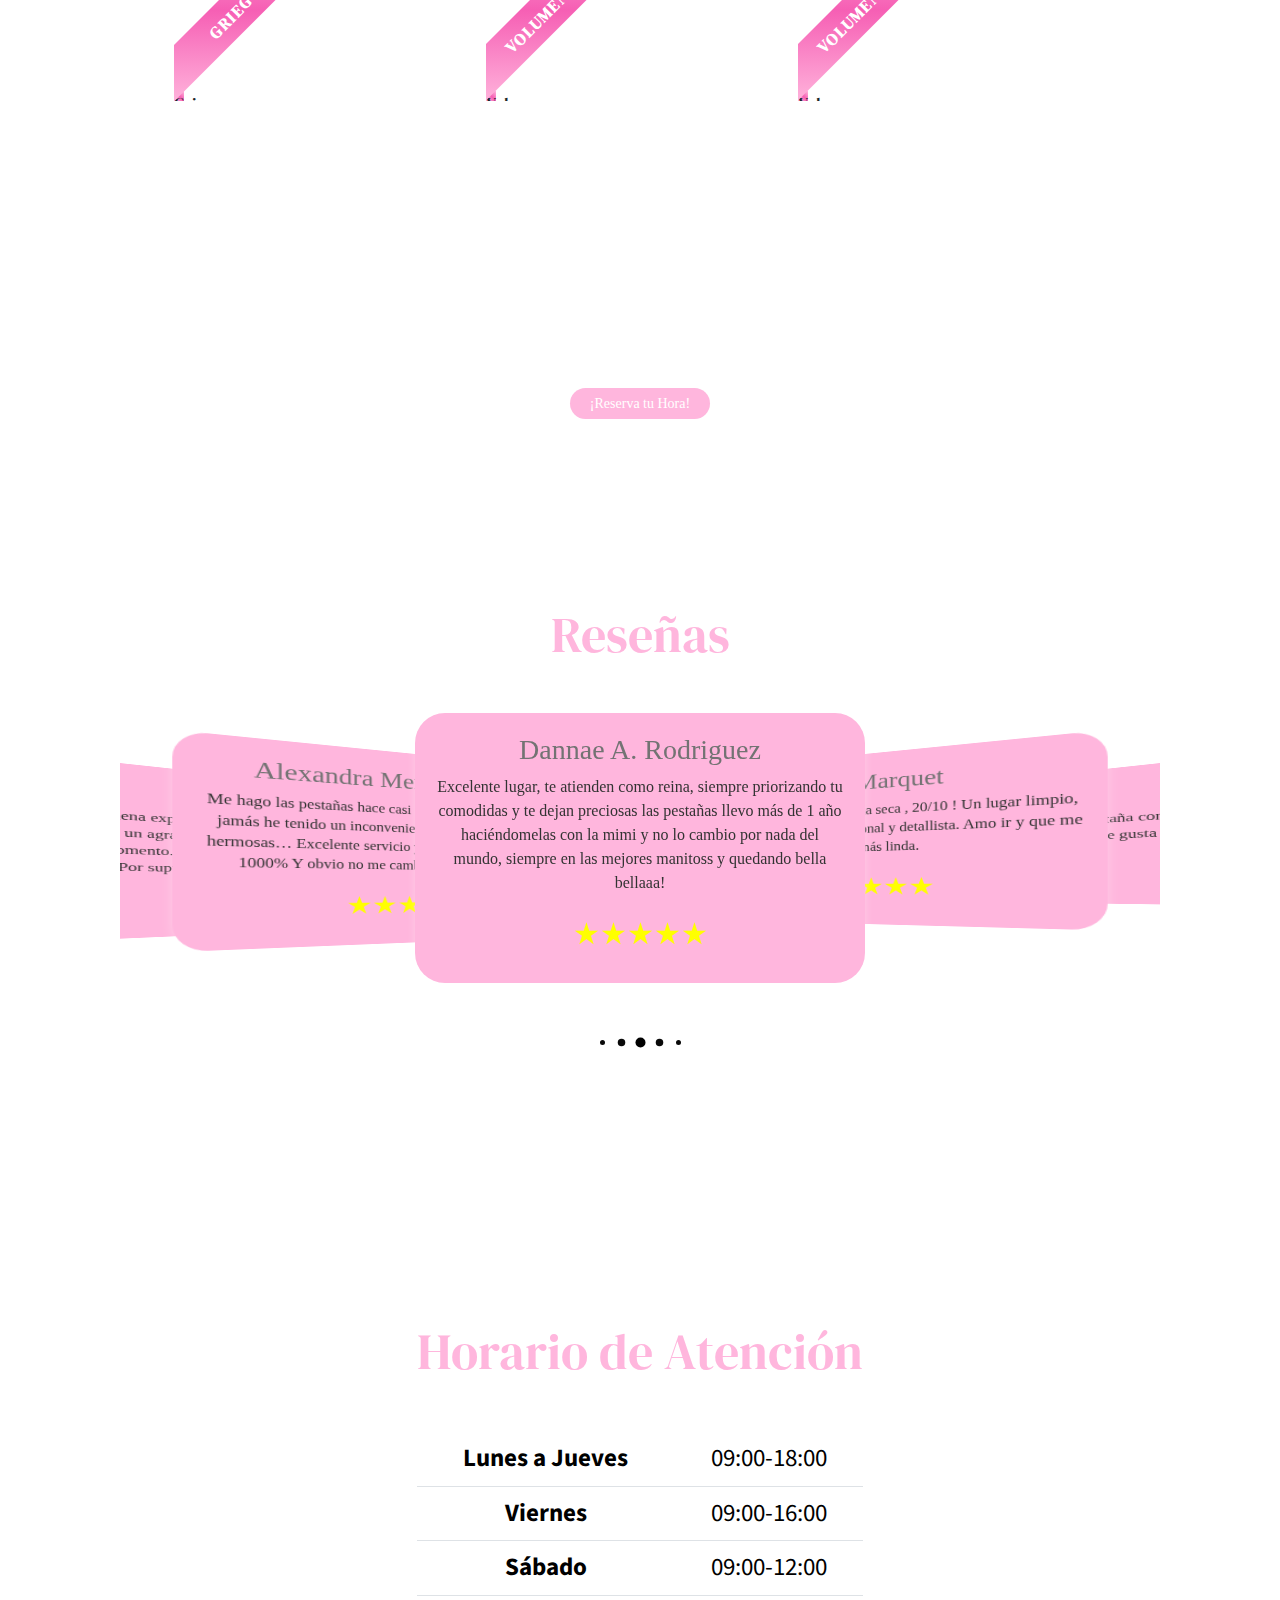
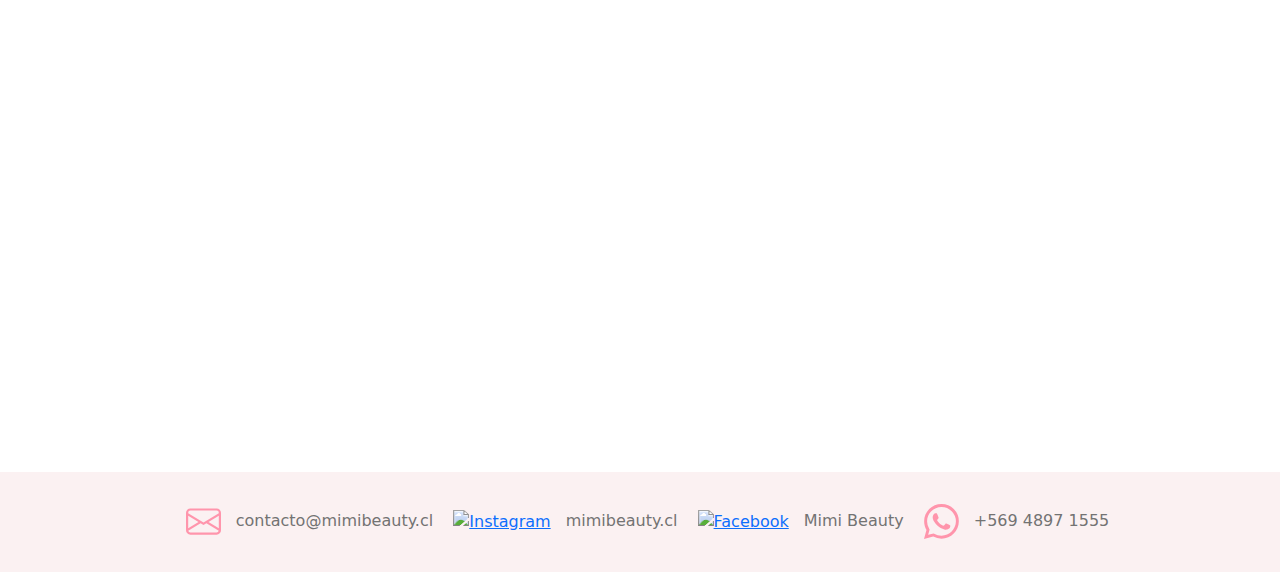
==== commit ec2f8cfb: "AJUSTE DE RESPONSIVE" ====
--- a/index.html
+++ b/index.html
@@ -16,9 +16,11 @@
 <body>
 
    <!-- BOTON WHATSAPP -->
+   <div class="btn-whatsapp">
    <a href="https://api.whatsapp.com/send?phone=56948971555&text=Hola%F0%9F%91%8B%F0%9F%8F%BC+Quisiera+m%C3%A1s+informaci%C3%B3n+sobre+sus+servicios" class="btn-whatsapp" target="_blank">
     <img src="img/icons/whatsapp.svg" alt="Reservar via WhatsApp" width="35" height="35">
     </a>
+  </div>
   
 
     <!-- NAV BAR -->
@@ -46,15 +48,15 @@
               <li class="nav-item">
                   <a class="nav-link nav-link-item mx-lg-2" href="#resenas">Reseñas</a>
               </li>
-              
-              </ul>
-            </div>
-          </div>
-          <a href="agendar.html" class="agendar-button d-lg-inline-block d-none">Agenda tu cita</a>
+              <a href="agendar.html" class="agendar-button d-lg-inline-block d-none">Agenda tu cita</a>
           <button class="navbar-toggler" type="button" data-bs-toggle="offcanvas" data-bs-target="#offcanvasNavbar" aria-controls="offcanvasNavbar" aria-label="Toggle navigation">
             <span class="navbar-toggler-icon"></span>
           </button>
         </div>
+              </ul>
+            </div>
+          </div>
+          
       </nav>
 
       <div class="presentacion" id="home">
@@ -299,7 +301,7 @@
 
 
   <footer id="contacto">
-    <div class="social-links">
+    <div class="footer-links">
       <a><img src="img//icons/correo.svg" alt="Correo"
         class="icono"></a>contacto@mimibeauty.cl
       <a href="https://www.instagram.com/mimibeauty.cl/"><img src="img//icons/instagram.svg" alt="Instagram" 
@@ -308,7 +310,7 @@
         class="icono"></a>Mimi Beauty
       <a href="https://api.whatsapp.com/send?phone=56948971555&text=Hola%F0%9F%91%8B%F0%9F%8F%BC+Quisiera+m%C3%A1s+informaci%C3%B3n+sobre+sus+servicios"><img src="img/icons/whatsapp1.svg" alt="WhatsApp" 
         class="icono"></a>+569 4897 1555
-  </div>
+    </div>
   </footer>
 
 
--- a/css/styles.css
+++ b/css/styles.css
@@ -84,6 +84,7 @@
     font-family: "IM Fell English", serif;
     font-weight: 400;
     font-style: normal;
+    align-items: center;
     /* Agrega una transición suave para el color de fondo y el color del texto */
 }
 
@@ -354,16 +355,6 @@
     background-image: linear-gradient(45deg, #ffb6dd 0%, #f65fb4 51%, #ffb6dd 100%);
   }
 
-  .container-monitor{
-    display: flex;
-    justify-content: center;
-  }
-
-  article {
-    padding:4em;
-  }
-
-  
   
   
   .valoracion {
@@ -398,7 +389,7 @@
     justify-content: center;
     position: relative;
     min-height: 350px;
-    perspective: 800px;
+    perspective: 300px;
     overflow: hidden;
     font-family: "IM Fell English", serif;
     font-weight: 400;
@@ -411,7 +402,7 @@
     box-sizing: border-box;
     background-color: #ffb6dd;
     border-radius: 30px;
-    padding: 30px;
+    padding: 20px;
     width: 450px;
     text-align: center;
     transition: transform 0.4s;
@@ -613,6 +604,52 @@
         padding: 6px 16px;
     }
 
+  .footer {
+    /* Estilos específicos para pantallas con ancho máximo de 767px */
+    position: absolute; /* Cambia la posición para que siga el flujo del documento */
+    height: 100%; /* Permite que la altura se ajuste según el contenido */
+    padding: 40%; /* Agrega espacio interno para mejorar la legibilidad */
+    text-align: center; /* Centra el texto */
+    font-size: 10%;
+    align-items: center;
+    }
+
+    .card_box {
+      /* Estilos específicos para el rango de ancho de pantalla de 767px a 1023px */
+      /* Por ejemplo, puedes cambiar el tamaño */
+      width: 70%;
+      height: 70%;
+      /* Puedes ajustar otros estilos según tus necesidades */
+  }
+
+  .presentacion{
+    width: 90%;
+    height: 90%;
+    position: relative;
+  }
+
+  .responsive-iframe {
+    position: absolute;
+    top: 0;
+    left: 0;
+    bottom: 0;
+    right: 0;
+    width: 90%;
+    height: 90%;
+  }
+
+  .testimonials .item {
+    width: 80%;
+  }
+
+  .testimonials {
+    perspective: 100px;
+  }
+
+  .container-text-center{
+    height: 30%;
+  }
+
 
 }
 
@@ -630,4 +667,22 @@
         font-size: 13px;
         padding: 7px 18px;
     }
-}
+
+    .footer {
+      /* Estilos específicos para pantallas con ancho máximo de 767px */
+      position: static; /* Cambia la posición para que siga el flujo del documento */
+      height: auto; /* Permite que la altura se ajuste según el contenido */
+      padding: 10px; /* Agrega espacio interno para mejorar la legibilidad */
+      text-align: center; /* Centra el texto */
+      font-size: 10px;
+      align-items: center;
+      }
+
+    .card_box {
+      /* Estilos específicos para el rango de ancho de pantalla de 767px a 1023px */
+      /* Por ejemplo, puedes cambiar el tamaño */
+      width: 150px;
+      height: 200px;
+      /* Puedes ajustar otros estilos según tus necesidades */
+  }
+}
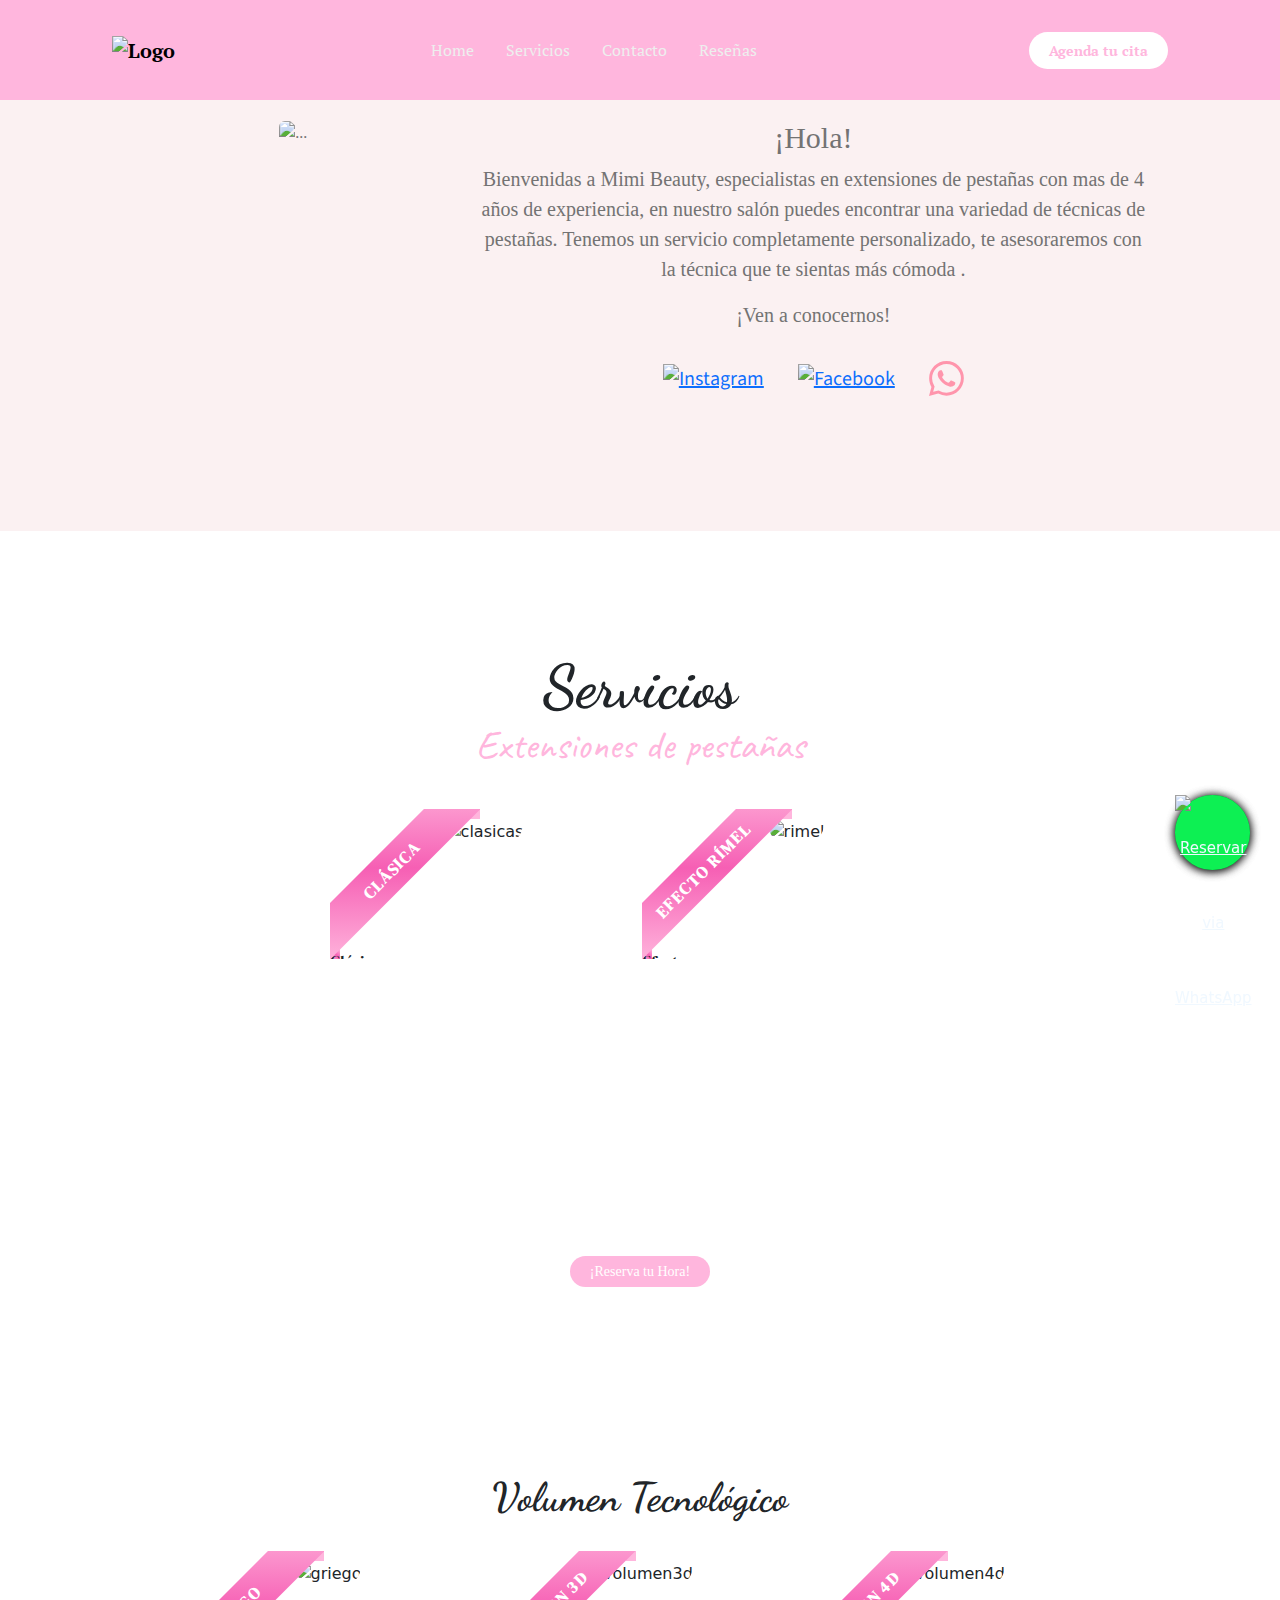
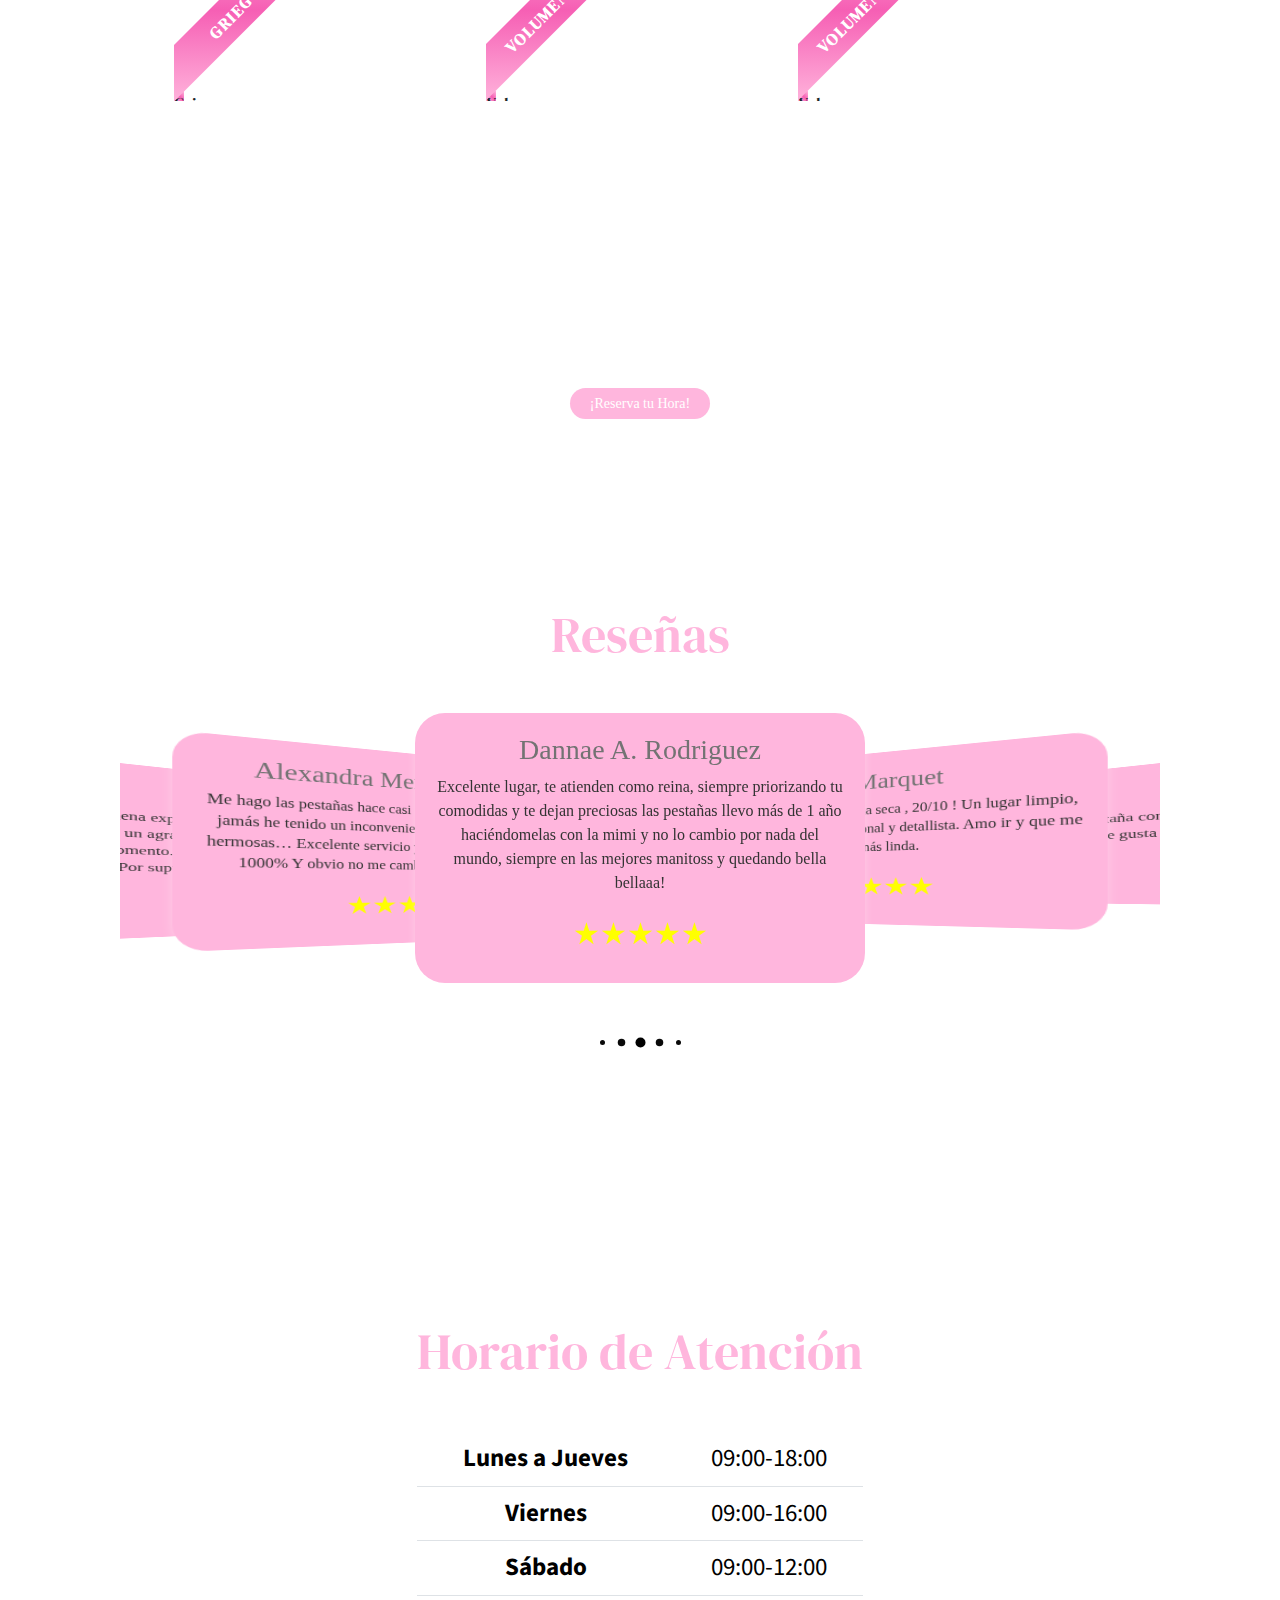
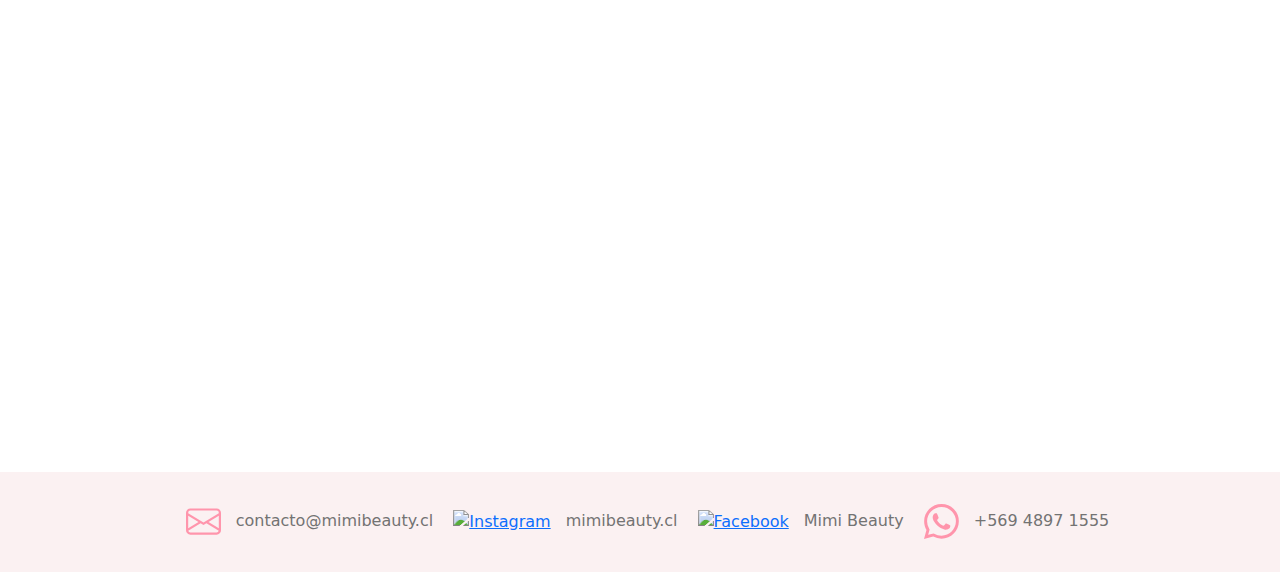
==== commit a2bc3b78: "AJUSTANDO A RESPONSIVE" ====
--- a/index.html
+++ b/index.html
@@ -48,15 +48,15 @@
               <li class="nav-item">
                   <a class="nav-link nav-link-item mx-lg-2" href="#resenas">Reseñas</a>
               </li>
-              <a href="agendar.html" class="agendar-button d-lg-inline-block d-none">Agenda tu cita</a>
+              
+              </ul>
+            </div>
+          </div>
+          <a href="agendar.html" class="agendar-button d-lg-inline-block d-none">Agenda tu cita</a>
           <button class="navbar-toggler" type="button" data-bs-toggle="offcanvas" data-bs-target="#offcanvasNavbar" aria-controls="offcanvasNavbar" aria-label="Toggle navigation">
             <span class="navbar-toggler-icon"></span>
           </button>
         </div>
-              </ul>
-            </div>
-          </div>
-          
       </nav>
 
       <div class="presentacion" id="home">
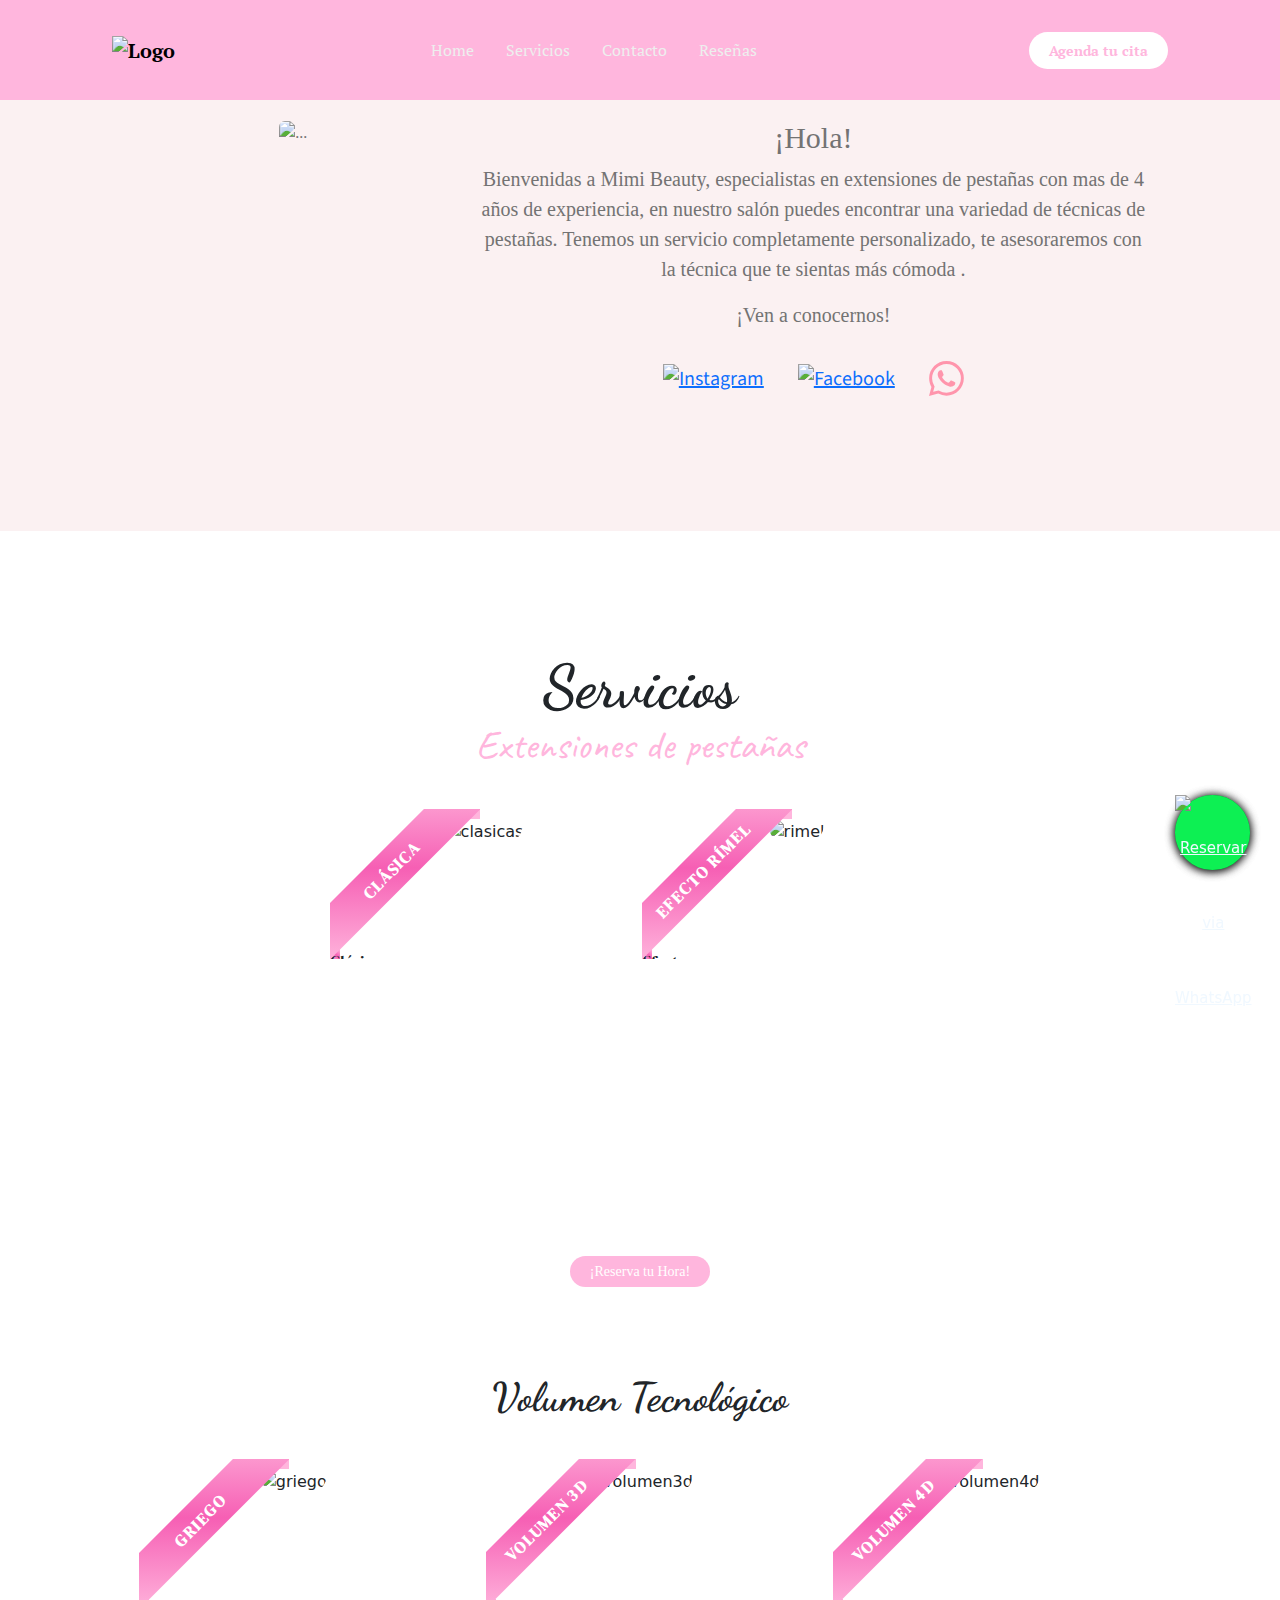
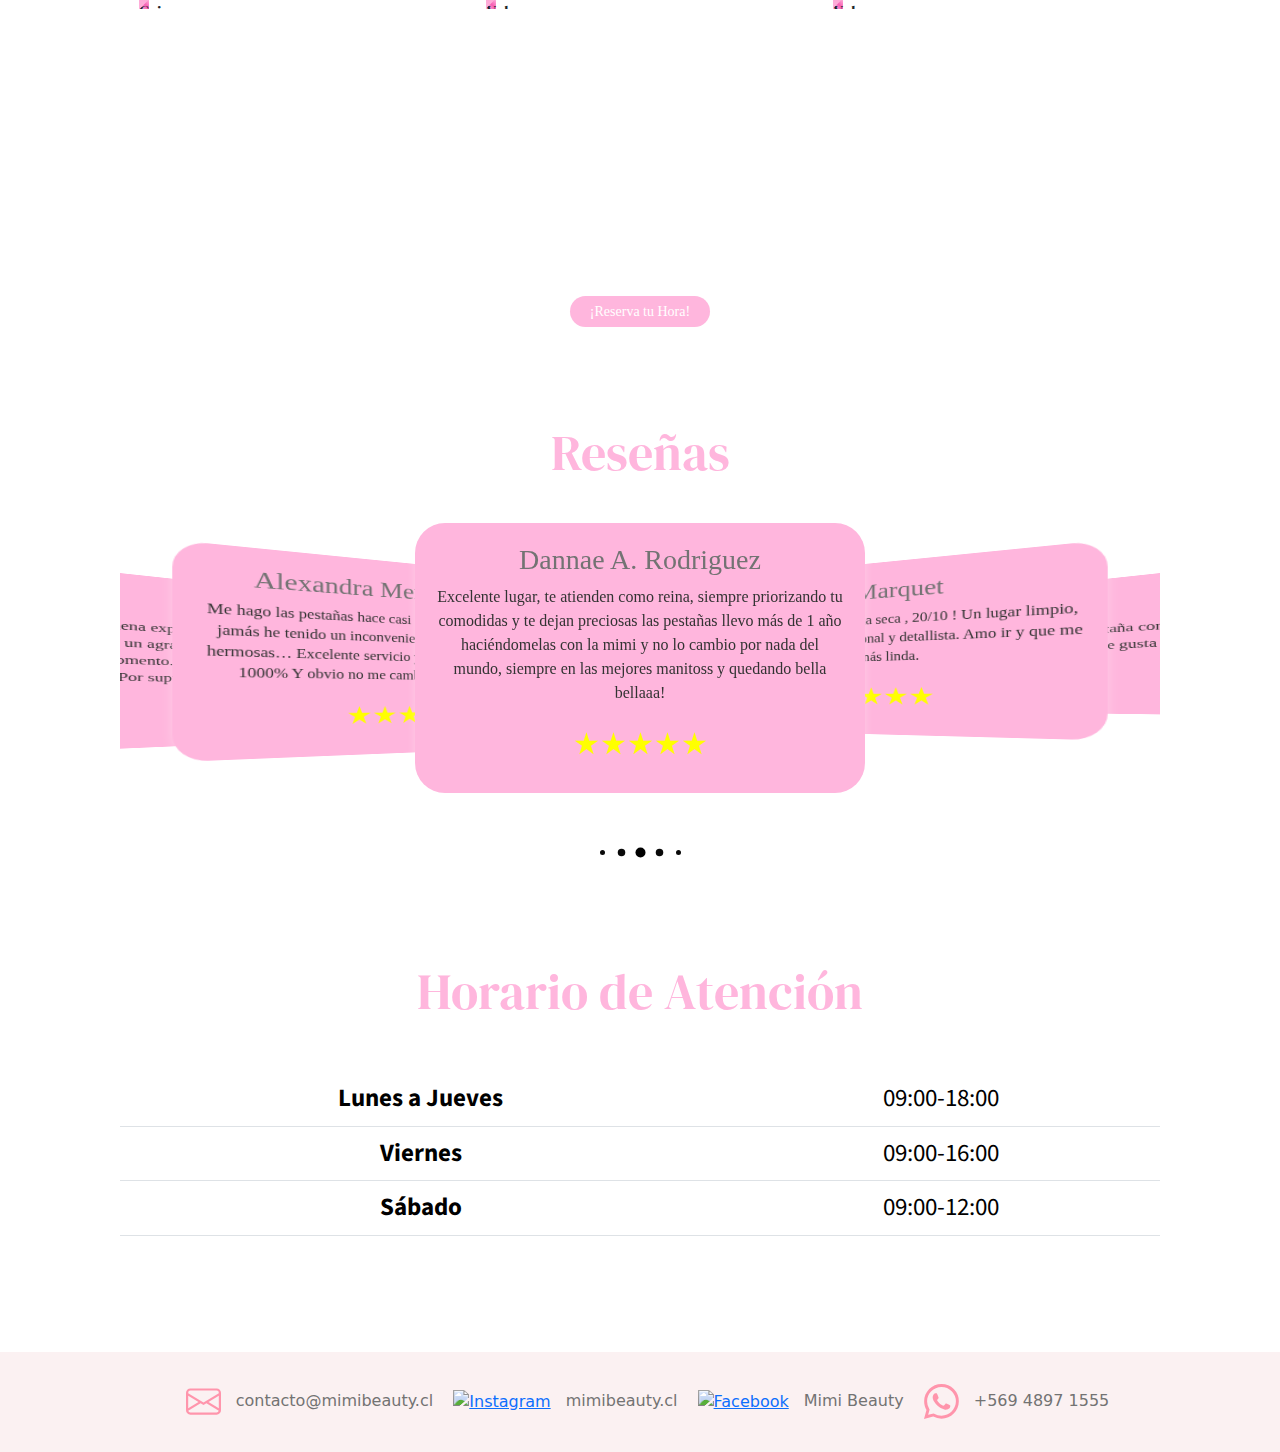
==== commit ac0dc5b4: "ARREGLO CIERRES" ====
--- a/index.html
+++ b/index.html
@@ -13,15 +13,15 @@
     <link href="https://fonts.googleapis.com/css2?family=Caveat&family=DM+Serif+Display&family=Dancing+Script:wght@700&family=PT+Serif:wght@700&display=swap" rel="stylesheet">
     <link href="https://fonts.googleapis.com/css2?family=Caveat:wght@700&family=DM+Serif+Display&family=Dancing+Script:wght@700&family=PT+Serif:wght@700&family=Source+Sans+3:ital@0;1&family=Yellowtail&display=swap" rel="stylesheet">
 </head>
-<body>
+<div>
 
    <!-- BOTON WHATSAPP -->
-   <div class="btn-whatsapp">
+  <div class="btn-whatsapp">
    <a href="https://api.whatsapp.com/send?phone=56948971555&text=Hola%F0%9F%91%8B%F0%9F%8F%BC+Quisiera+m%C3%A1s+informaci%C3%B3n+sobre+sus+servicios" class="btn-whatsapp" target="_blank">
     <img src="img/icons/whatsapp.svg" alt="Reservar via WhatsApp" width="35" height="35">
     </a>
   </div>
-  
+
 
     <!-- NAV BAR -->
     <nav class="navbar navbar-expand-lg fixed-top">
@@ -57,7 +57,7 @@
             <span class="navbar-toggler-icon"></span>
           </button>
         </div>
-      </nav>
+    </nav>
 
       <div class="presentacion" id="home">
         <div class="container">
@@ -84,83 +84,79 @@
                 </div>
             </div>
         </div>
-    </div>
-    
-    </div>
+      </div>
 
     <div  id="servicios"   class="container-text-center"><!--SERVICIOS1-->
       <div class="row justify-content-md-center">
         <div class="col-md-auto">
           <h1 class="title1">Servicios</h1>
           <h1 style="margin-top:-10px;" class="subtitle1">Extensiones de pestañas</h1>
-          
         
-        
-        <div class="row row-cols-md-2" style="margin-top:50px;"><!--CARD-->
-          <div class="col">
+          <div class="row row-cols-md-2" style="margin-top:50px;"><!--CARD-->
+            <div class="col">
+                <div class="card_box" style="width: 18rem;">
+                    <img src="img/servicio_clasica.jpg" class="card-img-top" alt="clasicas">
+                    <div class="card-body">
+                      <span data-content="Clásica"><h5 class="card-title"></h5></span>
+                    </div>
+                </div>
+            </div>
+            <div class="col">
+                <div class="card_box" style="width: 18rem;">
+                    <img src="img/servicio_efecto_rimel.jpg" class="card-img-top" alt="rimel">
+                    <div class="card-body">
+                      <span data-content="Efecto Rímel"><h5 class="card-title"></h5></span>
+                    </div>
+                </div>
+            </div>
+          </div>
+          <div class="btn-reserva" style="margin-top:190px;" >
+            <a href="agendar.html" class="button">¡Reserva tu Hora!</a>
+          </div>
+        </div>
+      </div>
+    
+
+        <div class="col-md-auto" style="margin-top:90px;" >
+          <div class="row justify-content-md-center">
+          <h1 class="title3">Volumen Tecnológico</h1>
+
+          <div class="row row-cols-md-3" style="margin-top:40px;"><!--CARD-->
+            <div class="col">
+                <div class="card_box" style="width: 18rem;">
+                    <img src="img/griego.png" class="card-img-top" alt="griego" >
+                    <div class="card-body">
+                      <span data-content="Griego"><h5 class="card-title"></h5></span>
+                    </div>
+                </div>
+            </div>
+            <div class="col">
+                <div class="card_box" style="width: 18rem;">
+                    <img src="img/volumen3d.png" class="card-img-top" alt="volumen3d">
+                    <div class="card-body">
+                      <span data-content="Volumen 3D"><h5 class="card-title"></h5></span>
+                    </div>
+                </div>
+            </div>
+            <div class="col">
               <div class="card_box" style="width: 18rem;">
-                  <img src="img/servicio_clasica.jpg" class="card-img-top" alt="clasicas">
+                  <img src="img/volumen4d.png" class="card-img-top" alt="volumen4d">
                   <div class="card-body">
-                    <span data-content="Clásica"><h5 class="card-title"></h5></span>
+                    <span data-content="Volumen 4D"><h5 class="card-title"></h5></span>
                   </div>
               </div>
-          </div>
-          <div class="col">
-              <div class="card_box" style="width: 18rem;">
-                  <img src="img/servicio_efecto_rimel.jpg" class="card-img-top" alt="rimel">
-                  <div class="card-body">
-                    <span data-content="Efecto Rímel"><h5 class="card-title"></h5></span>
-                  </div>
-              </div>
-          </div>
-        </div>
-        <div class="btn-reserva" style="margin-top:190px;" >
-          <a href="agendar.html" class="button">¡Reserva tu Hora!</a>
+            </div>
+          </div>
+          <div class="btn-reserva" style="margin-top:180px;" >
+            <a href="agendar.html" class="button">¡Reserva tu Hora!</a>
+          </div>
         </div>
       </div>
- 
-        <div  id="servicios"   class="container-text-center" style="margin-top:70px;"><!--SERVICIOS2-->
-          <div class="row justify-content-md-center">
-            <div class="col-md-auto">
-              <h1 class="title3">Volumen Tecnológico</h1>
-
-              <div class="row row-cols-md-3" style="margin-top:40px;"><!--CARD-->
-                <div class="col">
-                    <div class="card_box" style="width: 18rem;">
-                        <img src="img/griego.png" class="card-img-top" alt="griego" >
-                        <div class="card-body">
-                          <span data-content="Griego"><h5 class="card-title"></h5></span>
-                        </div>
-                    </div>
-                </div>
-                <div class="col">
-                    <div class="card_box" style="width: 18rem;">
-                        <img src="img/volumen3d.png" class="card-img-top" alt="volumen3d">
-                        <div class="card-body">
-                          <span data-content="Volumen 3D"><h5 class="card-title"></h5></span>
-                        </div>
-                    </div>
-                </div>
-                <div class="col">
-                  <div class="card_box" style="width: 18rem;">
-                      <img src="img/volumen4d.png" class="card-img-top" alt="volumen4d">
-                      <div class="card-body">
-                        <span data-content="Volumen 4D"><h5 class="card-title"></h5></span>
-                      </div>
-                  </div>
-              </div>
-            </div>
-            <div class="btn-reserva" style="margin-top:180px;" >
-              <a href="agendar.html" class="button">¡Reserva tu Hora!</a>
-            </div>
-          </div>
-
-           
-          <div  id="resenas"  class="container-text-center" style="margin-top:70px;"><!--RESEÑAS-->
-            <div class="row justify-content-md-center">
-              <div class="col-md-auto">
+
+    
+              <div id="resenas" class="col-md-auto" style="margin-top:100px;">
                 <h2 class="title2">Reseñas</h2>
-          </div>
+
                 <div class="slider" style="margin-top:40px;">
                   <input type="radio" name="testimonial" id="t-1">
                   <input type="radio" name="testimonial" id="t-2">
@@ -175,6 +171,25 @@
                         desde el primer momento. Y mis pestañas, siempre han quedado soñadas 💜 
                         Por supuesto que recomiendo 💯 a Mimi Beuty!</p>
                         <div class="valoracion">
+                          <input id="radio1" type="radio" name="estrellas" value="5">
+                          <label for="radio1">★</label>
+                          <input id="radio2" type="radio" name="estrellas" value="4">
+                          <label for="radio2">★</label>
+                          <input id="radio3" type="radio" name="estrellas" value="3">
+                          <label for="radio3">★</label>
+                          <input id="radio4" type="radio" name="estrellas" value="2">
+                          <label for="radio4">★</label>
+                          <input id="radio5" type="radio" name="estrellas" value="1">
+                          <label for="radio5">★</label>
+                        </div>
+                    </label>
+                    <label class="item" for="t-2">
+                      <h3>Alexandra Meriño Cavieres</h3>
+                      <p>Me hago las pestañas hace casi 2 años..
+                        La atención es un 10, jamás he tenido un inconveniente con las pestañas, quedan hermosas…
+                        Excelente servicio y atención . Lo recomiendo al 1000%
+                        Y obvio no me cambiaría con otra lashista♥️</p>
+                        <div class="valoracion">
                           <input id="radio1" type="radio" name="estrellas" value="5"><!--
                           --><label for="radio1">★</label><!--
                           --><input id="radio2" type="radio" name="estrellas" value="4"><!--
@@ -186,13 +201,13 @@
                           --><input id="radio5" type="radio" name="estrellas" value="1"><!--
                           --><label for="radio5">★</label>
                         </div>
-                    </label>
-                    <label class="item" for="t-2">
-                      <h3>Alexandra Meriño Cavieres</h3>
-                      <p>Me hago las pestañas hace casi 2 años..
-                        La atención es un 10, jamás he tenido un inconveniente con las pestañas, quedan hermosas…
-                        Excelente servicio y atención . Lo recomiendo al 1000%
-                        Y obvio no me cambiaría con otra lashista♥️</p>
+                        
+                    </label>
+                    <label class="item" for="t-3">
+                      <h3>Dannae A. Rodriguez</h3>
+                      <p>Excelente lugar, te atienden como reina, siempre priorizando tu comodidas 
+                        y te dejan preciosas las pestañas llevo más de 1 año haciéndomelas con la mimi 
+                        y no lo cambio por nada del mundo, siempre en las mejores manitoss y quedando bella bellaaa!  </p>
                         <div class="valoracion">
                           <input id="radio1" type="radio" name="estrellas" value="5"><!--
                           --><label for="radio1">★</label><!--
@@ -205,13 +220,11 @@
                           --><input id="radio5" type="radio" name="estrellas" value="1"><!--
                           --><label for="radio5">★</label>
                         </div>
-                        
-                    </label>
-                    <label class="item" for="t-3">
-                      <h3>Dannae A. Rodriguez</h3>
-                      <p>Excelente lugar, te atienden como reina, siempre priorizando tu comodidas 
-                        y te dejan preciosas las pestañas llevo más de 1 año haciéndomelas con la mimi 
-                        y no lo cambio por nada del mundo, siempre en las mejores manitoss y quedando bella bellaaa!  </p>
+                    </label>
+                    <label class="item" for="t-4">
+                      <h3>Enoi Marquet</h3>
+                      <p>Mejor lugar o mejor lugar! Una seca , 20/10 ! Un lugar limpio, una persona realmente profesional 
+                        y detallista. Amo ir y que me dejen más linda.</p>
                         <div class="valoracion">
                           <input id="radio1" type="radio" name="estrellas" value="5"><!--
                           --><label for="radio1">★</label><!--
@@ -225,10 +238,10 @@
                           --><label for="radio5">★</label>
                         </div>
                     </label>
-                    <label class="item" for="t-4">
-                      <h3>Enoi Marquet</h3>
-                      <p>Mejor lugar o mejor lugar! Una seca , 20/10 ! Un lugar limpio, una persona realmente profesional 
-                        y detallista. Amo ir y que me dejen más linda.</p>
+                    <label class="item" for="t-5">
+                      <h3>Valeria Santis</h3>
+                      <p>Me encanta, me he hecho varias veces la pestaña con ella, es muy dedicada y quedan preciosas
+                        Me gusta</p>
                         <div class="valoracion">
                           <input id="radio1" type="radio" name="estrellas" value="5"><!--
                           --><label for="radio1">★</label><!--
@@ -242,23 +255,6 @@
                           --><label for="radio5">★</label>
                         </div>
                     </label>
-                    <label class="item" for="t-5">
-                      <h3>Valeria Santis</h3>
-                      <p>Me encanta, me he hecho varias veces la pestaña con ella, es muy dedicada y quedan preciosas
-                        Me gusta</p>
-                        <div class="valoracion">
-                          <input id="radio1" type="radio" name="estrellas" value="5"><!--
-                          --><label for="radio1">★</label><!--
-                          --><input id="radio2" type="radio" name="estrellas" value="4"><!--
-                          --><label for="radio2">★</label><!--
-                          --><input id="radio3" type="radio" name="estrellas" value="3"><!--
-                          --><label for="radio3">★</label><!--
-                          --><input id="radio4" type="radio" name="estrellas" value="2"><!--
-                          --><label for="radio4">★</label><!--
-                          --><input id="radio5" type="radio" name="estrellas" value="1"><!--
-                          --><label for="radio5">★</label>
-                        </div>
-                    </label>
                   </div>
                   <div class="dots" style="margin-top:-30px;">
                     <label for="t-1"></label>
@@ -268,11 +264,9 @@
                     <label for="t-5"></label>
                   </div>
                 </div>
-            
-
-            <div  class="container-text-center" style="margin-top:150px;"><!--HORARIO-->
-              <div class="row justify-content-md-center">
-                <div class="col-md-auto">
+
+        
+                <div class="col-md-auto" style="margin-top:100px;">
                   <h2 class="title2">Horario de Atención</h2>
                   
                   <table class="table" style="margin-top:50px;">
@@ -295,23 +289,31 @@
                 </div>
               </div>
             </div>
+          </div>
+ 
+            
            
 
 
 
-
+  
+
+
+            
+  <div class="footer-fin">
   <footer id="contacto">
-    <div class="footer-links">
-      <a><img src="img//icons/correo.svg" alt="Correo"
-        class="icono"></a>contacto@mimibeauty.cl
-      <a href="https://www.instagram.com/mimibeauty.cl/"><img src="img//icons/instagram.svg" alt="Instagram" 
-        class="icono"></a>mimibeauty.cl
-      <a href="https://www.facebook.com/mimibeauuty/"><img src="img/icons/facebook.svg" alt="Facebook" 
-        class="icono"></a>Mimi Beauty
-      <a href="https://api.whatsapp.com/send?phone=56948971555&text=Hola%F0%9F%91%8B%F0%9F%8F%BC+Quisiera+m%C3%A1s+informaci%C3%B3n+sobre+sus+servicios"><img src="img/icons/whatsapp1.svg" alt="WhatsApp" 
-        class="icono"></a>+569 4897 1555
-    </div>
-  </footer>
+      <div class="footer-links">
+        <a><img src="img//icons/correo.svg" alt="Correo"
+          class="icono"></a>contacto@mimibeauty.cl
+        <a href="https://www.instagram.com/mimibeauty.cl/"><img src="img//icons/instagram.svg" alt="Instagram" 
+          class="icono"></a>mimibeauty.cl
+        <a href="https://www.facebook.com/mimibeauuty/"><img src="img/icons/facebook.svg" alt="Facebook" 
+          class="icono"></a>Mimi Beauty
+        <a href="https://api.whatsapp.com/send?phone=56948971555&text=Hola%F0%9F%91%8B%F0%9F%8F%BC+Quisiera+m%C3%A1s+informaci%C3%B3n+sobre+sus+servicios"><img src="img/icons/whatsapp1.svg" alt="WhatsApp" 
+          class="icono"></a>+569 4897 1555
+      </div>
+    </footer>
+  </div> 
 
 
 
--- a/css/styles.css
+++ b/css/styles.css
@@ -598,20 +598,22 @@
     line-height: 60px;
     font-size: 14px;
   }
-  .agendar-button,
-    .button {
-        font-size: 12px;
-        padding: 6px 16px;
+  a.button {
+    size: 25px;
+    width: 100px;
+    height: 150px;
+    margin-top: -700px;
     }
 
-  .footer {
+  .footer-fin{
     /* Estilos específicos para pantallas con ancho máximo de 767px */
-    position: absolute; /* Cambia la posición para que siga el flujo del documento */
-    height: 100%; /* Permite que la altura se ajuste según el contenido */
-    padding: 40%; /* Agrega espacio interno para mejorar la legibilidad */
-    text-align: center; /* Centra el texto */
-    font-size: 10%;
-    align-items: center;
+    position: absolute;
+    bottom: 0;
+    width: 100%;
+    height: 100%;
+    text-align: center  ;
+    size: 20px;
+   
     }
 
     .card_box {
@@ -623,31 +625,60 @@
   }
 
   .presentacion{
-    width: 90%;
-    height: 90%;
+    width: 100%;
+    height: 100%;
     position: relative;
+    font-size: 10px;
+    font-style: normal;
+    text-align: center;
+  }
+
+  .presentacion h5{
+    margin-top: 50px;
   }
 
   .responsive-iframe {
-    position: absolute;
-    top: 0;
-    left: 0;
-    bottom: 0;
-    right: 0;
-    width: 90%;
-    height: 90%;
-  }
-
+    width: 100%;
+    height: 100%;
+  }
+
+  .testimonials {
+    display: flex;
+    align-items: center;
+    justify-content: center;
+    position: relative;
+    height: 350px;
+    perspective: 200px;
+    overflow: hidden;
+
+  }
   .testimonials .item {
-    width: 80%;
-  }
-
-  .testimonials {
-    perspective: 100px;
+    position: absolute;
+    border-radius: 70px;
+    padding: 30px;
+    width: 400px;
+    text-align: center;
   }
 
   .container-text-center{
     height: 30%;
+  }
+
+  .col-md-auto{
+    width: 12rem;
+    margin-top: 10px;
+  }
+
+  .col-md-auto h1.subtitle1{
+    font-size: 30px;
+    text-align: center;
+
+  }
+
+  .table{
+    width: 50%;
+    height: 90%;
+    font-size: 13px;
   }
 
 
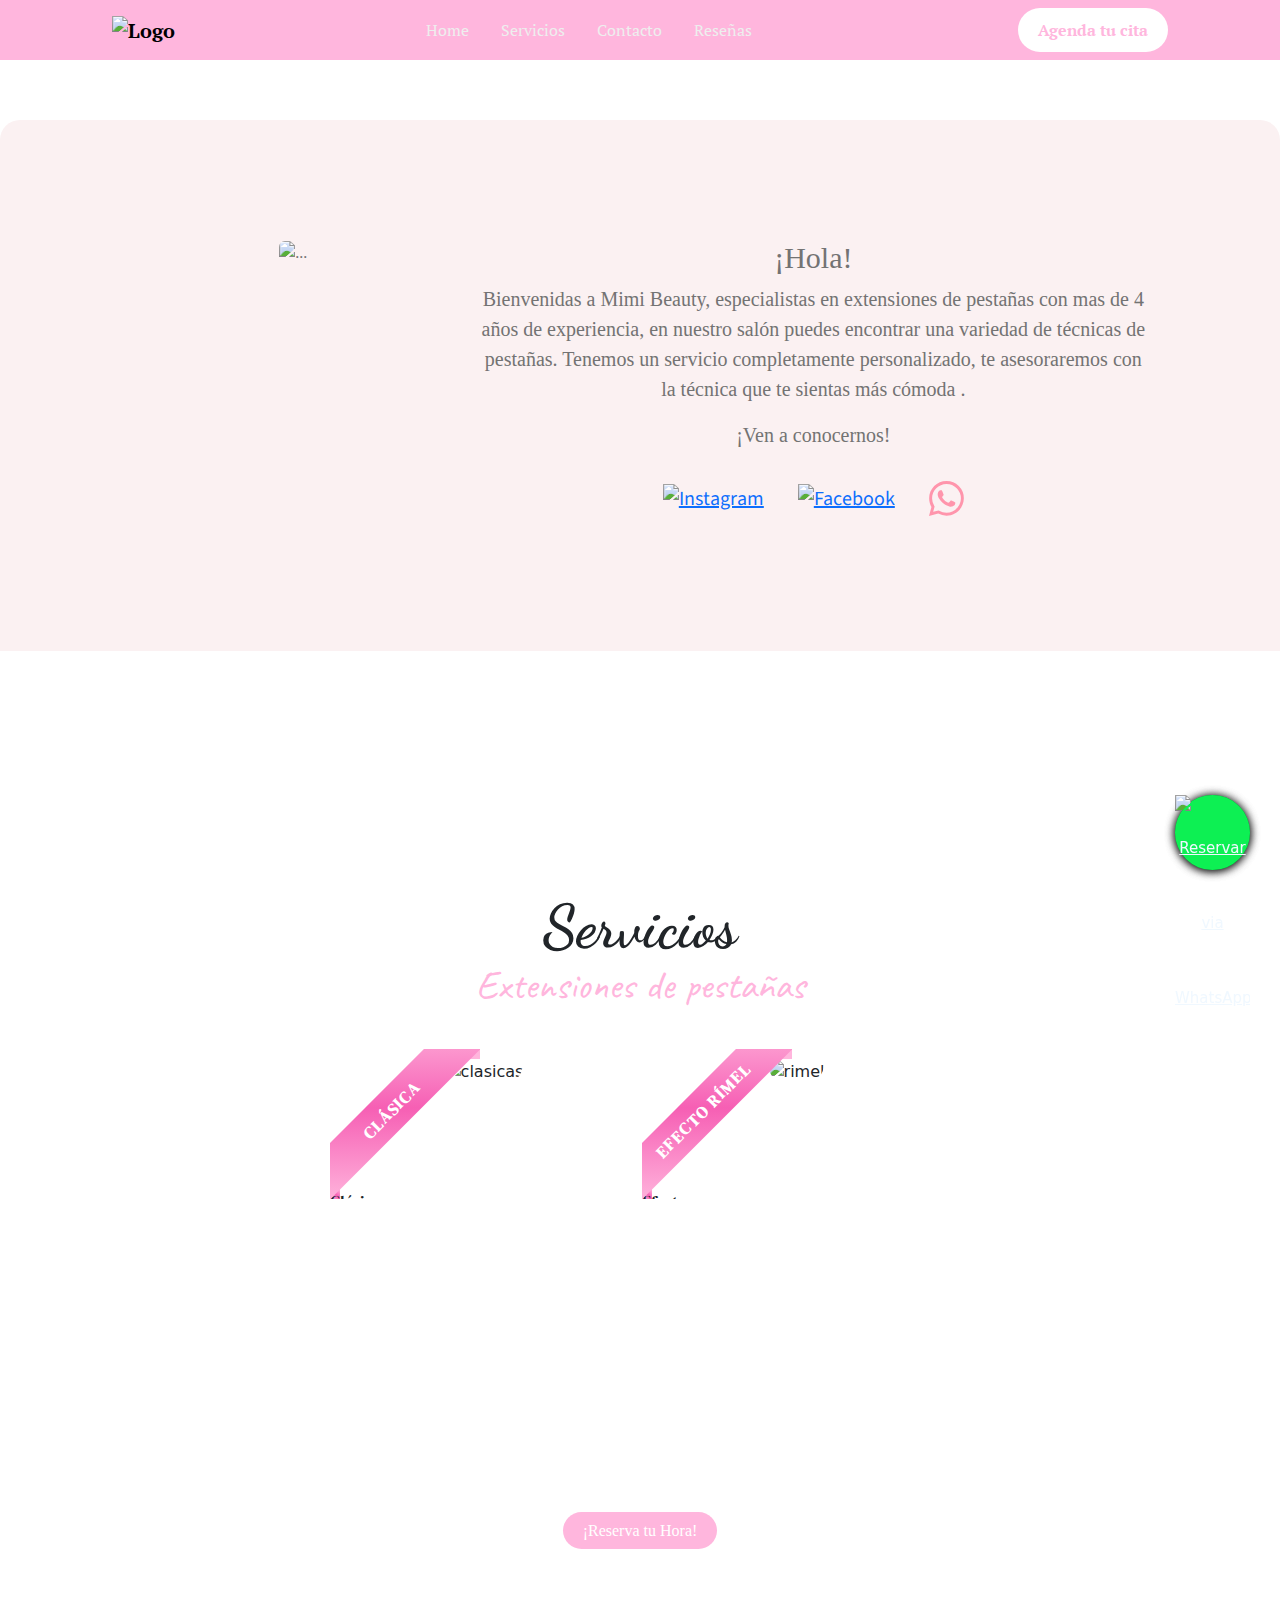
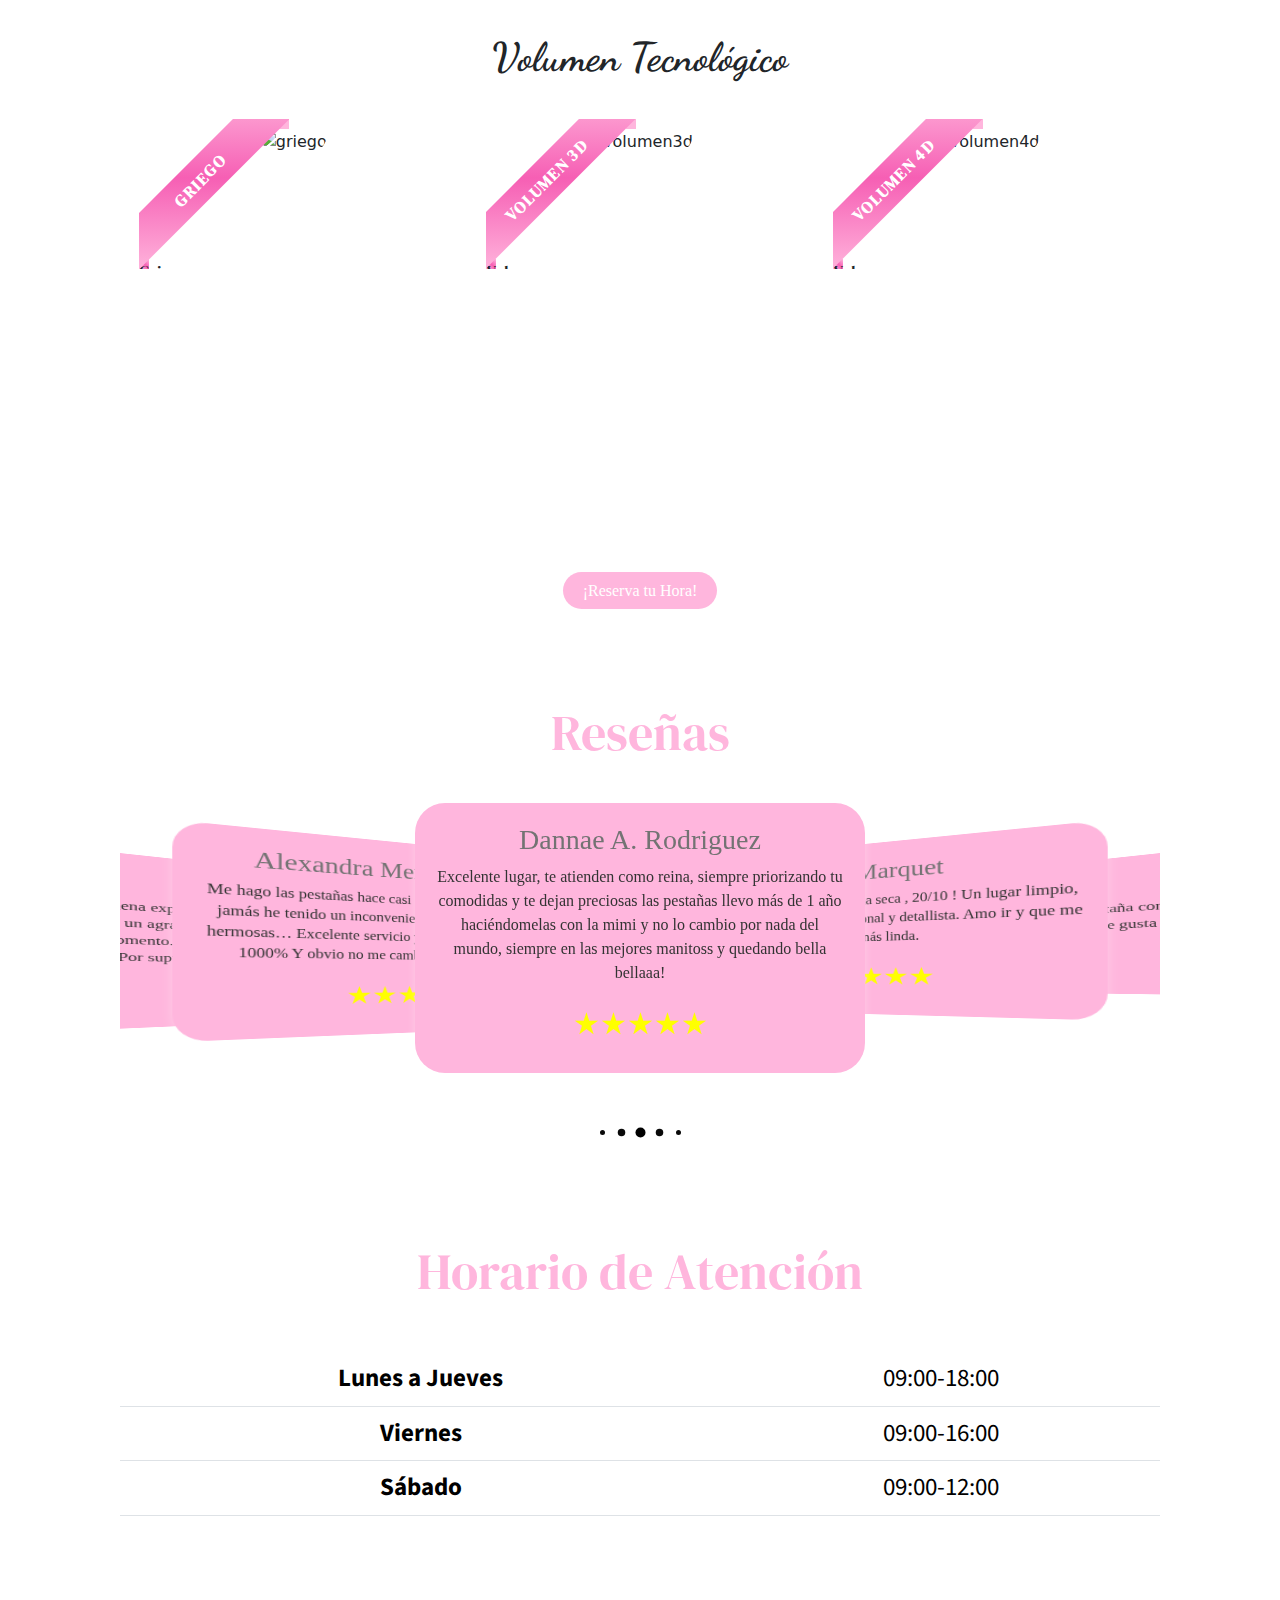
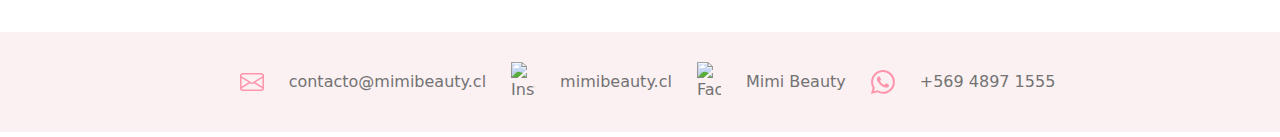
==== commit b16969b8: "Modificacion de estilos, responsive y sidebar" ====
--- a/index.html
+++ b/index.html
@@ -123,7 +123,7 @@
 
           <div class="row row-cols-md-3" style="margin-top:40px;"><!--CARD-->
             <div class="col">
-                <div class="card_box" style="width: 18rem;">
+                <div class="card_box pad" style="width: 18rem;">
                     <img src="img/griego.png" class="card-img-top" alt="griego" >
                     <div class="card-body">
                       <span data-content="Griego"><h5 class="card-title"></h5></span>
@@ -131,7 +131,7 @@
                 </div>
             </div>
             <div class="col">
-                <div class="card_box" style="width: 18rem;">
+                <div class="card_box pad" style="width: 18rem;">
                     <img src="img/volumen3d.png" class="card-img-top" alt="volumen3d">
                     <div class="card-body">
                       <span data-content="Volumen 3D"><h5 class="card-title"></h5></span>
--- a/css/styles.css
+++ b/css/styles.css
@@ -1,13 +1,17 @@
 body {
-    overflow-y: auto;
-    margin: 0;
-    padding: 0;
-    position: relative;
-    min-height: 100vh;
-    padding-bottom: 80px;
-    
-}
-
+  overflow-y: auto;
+  margin: 0;
+  padding: 0 0 80px; /* padding-bottom incorporado aquí para evitar repeticiones */
+  position: relative;
+  min-height: 100vh;
+  font-family: 'PT Serif', serif; /* Asegurar consistencia de fuentes */
+}
+
+
+img {
+  max-width: 100%; /* Ensures that images are never wider than their container */
+  height: auto;
+}
 
 .btn-whatsapp{
     position: fixed;
@@ -98,7 +102,7 @@
 /* Estilos del navbar */
 .navbar {
     background-color: #ffb6dd;
-    height: 100px;
+    height: auto;
     font-family: "PT Serif", serif;
     font-weight: 700;
     font-style: normal;
@@ -113,6 +117,8 @@
 .agendar-button {
     margin-right: 100px;
 }
+
+
 
 /* Estilos del navbar toggler */
 .navbar-toggler:not(:disabled):not(.disabled) {
@@ -166,6 +172,32 @@
 .navbar-nav .nav-link:hover {
     color: #ffffff;
     /* Cambia el color del texto al pasar el ratón sobre el enlace */
+}
+
+.presentacion, .container-text-center {
+  padding: 20px;
+  margin-top: 120px;
+
+}
+
+.card_box {
+  width: 100%; /* Full width cards for better mobile viewing */
+  margin-bottom: 20px;
+}
+
+.card_box:hover {
+  transform: none; /* Disable hover effects on mobile */
+}
+
+/* Testimonials and Reviews section */
+.testimonials .item {
+  width: 90%; /* Better fit for mobile screens */
+  padding: 20px;
+  margin: 0 auto; /* Centering the testimonial items */
+}
+
+.dots {
+  bottom: 20px; /* Adjust dot navigation position */
 }
 
 /* Estilos de la sección de presentación */
@@ -436,6 +468,31 @@
     margin: 7px;
     transition: transform 0.2s, color 0.2s;
   }
+
+
+  .footer-links {
+    display: flex;
+    flex-wrap: wrap;
+    justify-content: center;
+    align-items: center;
+    padding: 20px;
+    gap: 10px; /* Espacio entre los iconos */
+    text-align: center;
+}
+
+.footer-links a {
+    display: flex;
+    align-items: center;
+    gap: 5px; /* Espacio entre el icono y el texto */
+    color: inherit; /* Hereda el color de texto del padre */
+    text-decoration: none; /* Elimina el subrayado del enlace */
+}
+
+.footer-links img {
+    width: 24px; /* Ajusta el tamaño de los íconos */
+    height: auto;
+}
+
   /* First */
   #t-1:checked ~ .dots label[for="t-1"] {
     transform: scale(2);
@@ -584,115 +641,79 @@
 
   }
 
+@media (max-width: 991px) {
+
+  .offcanvas-header {
+    background-color: #ffb6dd; /* Fondo claro para el sidebar */
+    color: #333; /* Texto oscuro para mejor contraste */
+  }
+
+  .offcanvas-body {
+    background-color: #f4f4f4; /* Fondo claro para el sidebar */
+    color: #333; /* Texto oscuro para mejor contraste */
+  }
+
+  .navbar-nav .nav-link {
+      color: #737373; /* Cambia el color del texto a uno más claro u otro de tu elección */
+  }
+
+  .navbar-nav .nav-link::after,
+  .nav-link.active::after {
+      background-color: #ffb6dd;
+  }
+
+  .navbar-nav .nav-link.active {
+    color: #ffb6dd !important;
+    /* Cambia el color del texto al seleccionar el enlace */
+}
+}
   
   
 
 /* Media Queries */
-@media only screen and (max-width: 767px) {
-  /* Estilos para celulares */
-  .btn-whatsapp {
-    bottom: 15px;
-    right: 15px;
-    width: 60px;
-    height: 60px;
-    line-height: 60px;
-    font-size: 14px;
-  }
-  a.button {
-    size: 25px;
-    width: 100px;
-    height: 150px;
-    margin-top: -700px;
-    }
-
-  .footer-fin{
-    /* Estilos específicos para pantallas con ancho máximo de 767px */
-    position: absolute;
-    bottom: 0;
-    width: 100%;
-    height: 100%;
-    text-align: center  ;
-    size: 20px;
-   
-    }
-
-    .card_box {
-      /* Estilos específicos para el rango de ancho de pantalla de 767px a 1023px */
-      /* Por ejemplo, puedes cambiar el tamaño */
-      width: 70%;
-      height: 70%;
-      /* Puedes ajustar otros estilos según tus necesidades */
-  }
-
-  .presentacion{
-    width: 100%;
-    height: 100%;
-    position: relative;
-    font-size: 10px;
-    font-style: normal;
-    text-align: center;
-  }
-
-  .presentacion h5{
-    margin-top: 50px;
-  }
-
-  .responsive-iframe {
-    width: 100%;
-    height: 100%;
-  }
-
-  .testimonials {
-    display: flex;
-    align-items: center;
-    justify-content: center;
-    position: relative;
-    height: 350px;
-    perspective: 200px;
-    overflow: hidden;
-
-  }
+@media (max-width: 767px) {
+
+  .navbar {
+      height: auto; /* Altura auto para una mejor visualización en móviles */
+      padding: 10px;
+  }
+
+  .presentacion, .container-text-center, .navbar-brand, .agendar-button, .button {
+      padding: 10px;
+      font-size: smaller; /* Texto más pequeño para dispositivos móviles */
+  }
+
+  .card_box {
+      width: 100%; /* Las tarjetas ocupan el ancho completo */
+      margin-bottom: 150px;
+  }
+  
+
   .testimonials .item {
-    position: absolute;
-    border-radius: 70px;
-    padding: 30px;
-    width: 400px;
-    text-align: center;
-  }
-
-  .container-text-center{
-    height: 30%;
-  }
-
-  .col-md-auto{
-    width: 12rem;
-    margin-top: 10px;
-  }
-
-  .col-md-auto h1.subtitle1{
-    font-size: 30px;
-    text-align: center;
-
-  }
-
-  .table{
-    width: 50%;
-    height: 90%;
-    font-size: 13px;
-  }
-
-
-}
+      width: 100%; /* Ajuste para que los testimonios ocupen el ancho completo */
+      padding: 15px;
+      margin: 10px auto;
+  }
+
+}
+
+/* Media Queries for devices larger than 600px */
+@media (min-width: 600px) {
+
+  .navbar-brand img {
+      height: 80px;
+  }
+
+  .button, .agendar-button {
+      font-size: 16px;
+      padding: 10px 20px;
+  }
+}
+
 
 
 @media only screen and (min-width: 767px) and (max-width: 1023px) {
-  /* Estilos para tablets */
-  .btn-whatsapp {
-    width: 65px;
-    height: 65px;
-    line-height: 65px;
-    font-size: 15px;
-  }
+
   .agendar-button,
     .button {
         font-size: 13px;
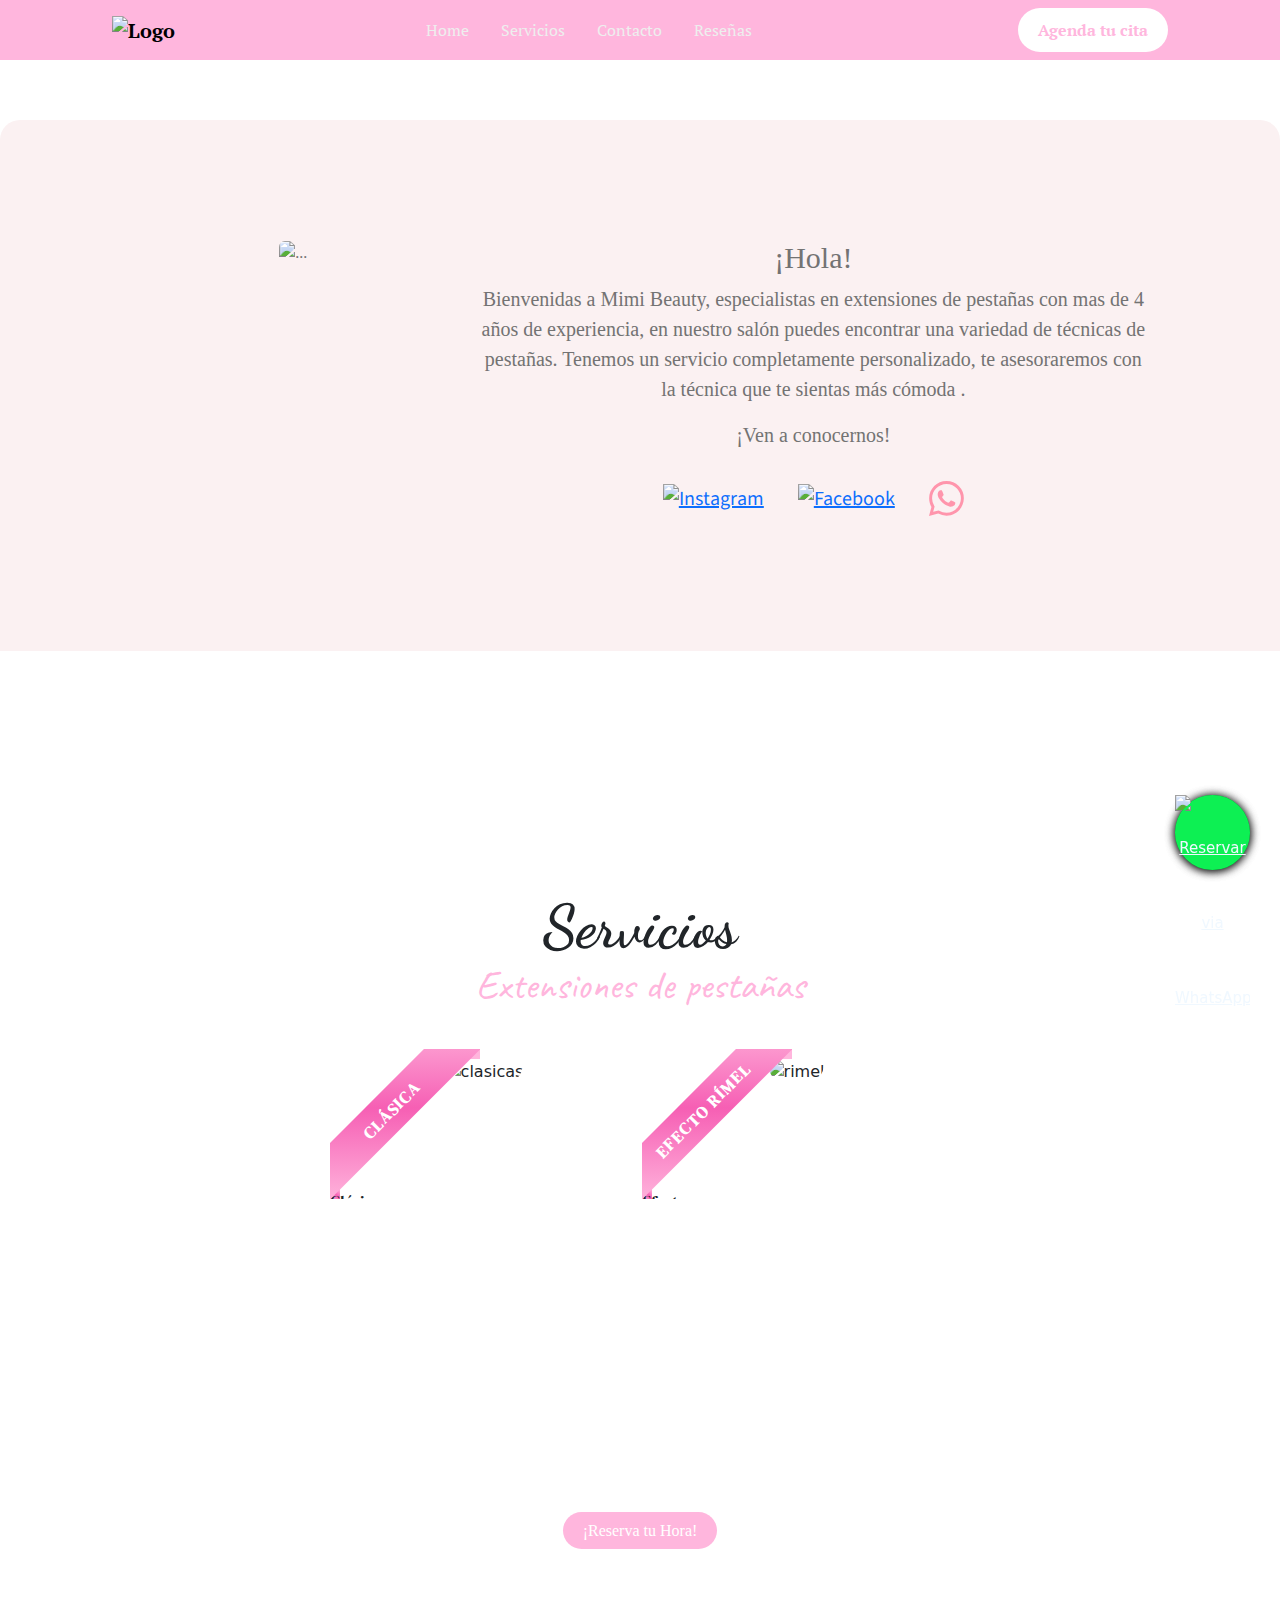
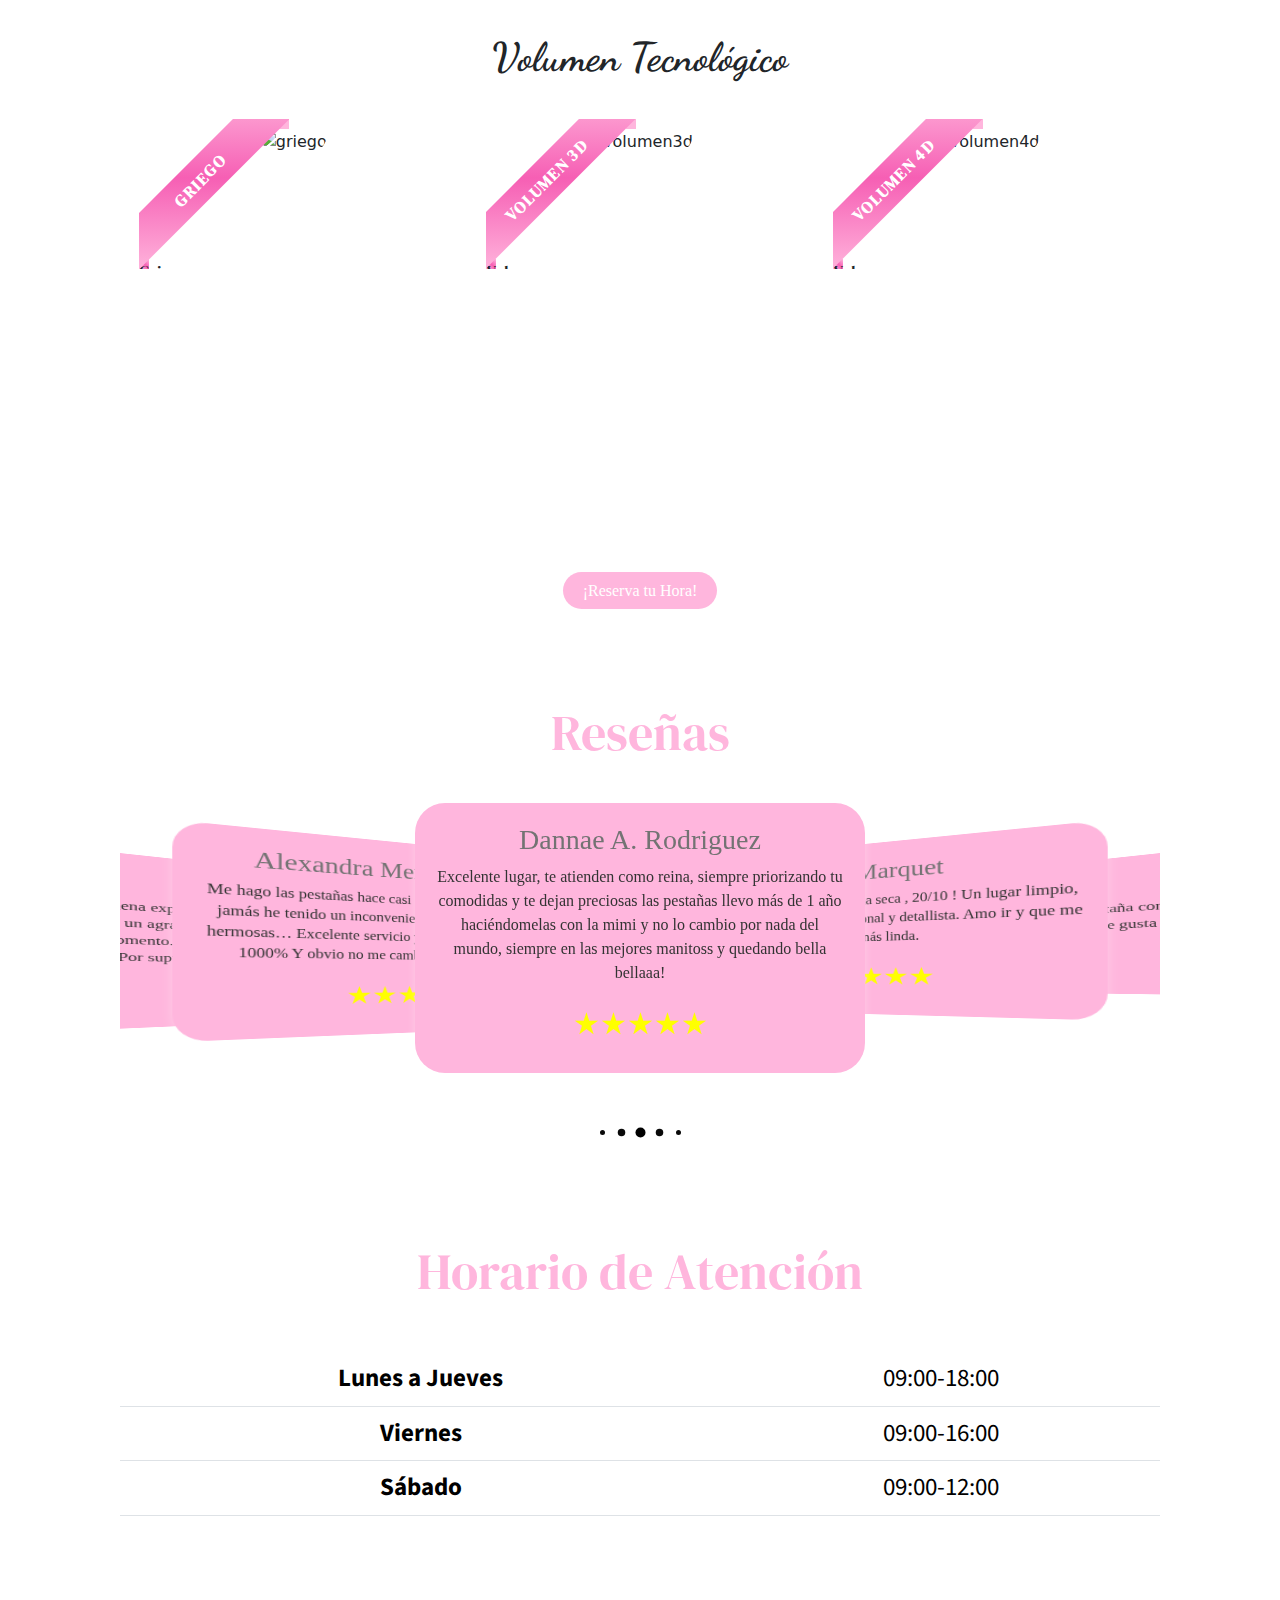
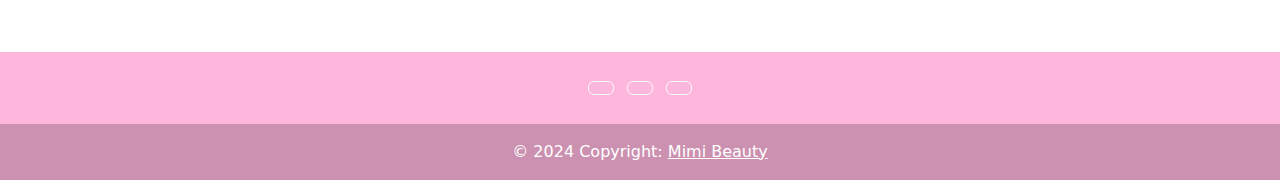
==== commit 4913ca57: "Footer fixed" ====
--- a/index.html
+++ b/index.html
@@ -4,6 +4,7 @@
     <meta charset="UTF-8">
     <meta name="viewport" content="width=device-width, initial-scale=1.0">
     <title>Mimi Beauty</title>
+    <link rel="icon" type="image/x-icon" href="/img/icons/favicon.ico"> <!-- Favicon added here -->
     <link rel="stylesheet" href="css/styles.css">
     <link href="https://cdn.jsdelivr.net/npm/bootstrap@5.3.3/dist/css/bootstrap.min.css" rel="stylesheet" integrity="sha384-QWTKZyjpPEjISv5WaRU9OFeRpok6YctnYmDr5pNlyT2bRjXh0JMhjY6hW+ALEwIH" crossorigin="anonymous">
     <link href="https://fonts.googleapis.com/css2?family=IM+Fell+English&display=swap" rel="stylesheet">
@@ -94,7 +95,7 @@
         
           <div class="row row-cols-md-2" style="margin-top:50px;"><!--CARD-->
             <div class="col">
-                <div class="card_box" style="width: 18rem;">
+                <div class="card_box card_margin_button" style="width: 18rem;">
                     <img src="img/servicio_clasica.jpg" class="card-img-top" alt="clasicas">
                     <div class="card-body">
                       <span data-content="Clásica"><h5 class="card-title"></h5></span>
@@ -123,7 +124,7 @@
 
           <div class="row row-cols-md-3" style="margin-top:40px;"><!--CARD-->
             <div class="col">
-                <div class="card_box pad" style="width: 18rem;">
+                <div class="card_box card_margin_button" style="width: 18rem;">
                     <img src="img/griego.png" class="card-img-top" alt="griego" >
                     <div class="card-body">
                       <span data-content="Griego"><h5 class="card-title"></h5></span>
@@ -131,7 +132,7 @@
                 </div>
             </div>
             <div class="col">
-                <div class="card_box pad" style="width: 18rem;">
+                <div class="card_box card_margin_button" style="width: 18rem;">
                     <img src="img/volumen3d.png" class="card-img-top" alt="volumen3d">
                     <div class="card-body">
                       <span data-content="Volumen 3D"><h5 class="card-title"></h5></span>
@@ -290,36 +291,49 @@
               </div>
             </div>
           </div>
- 
+           
+
+            <footer class="text-center text-white bg-custom">
+            <!-- Grid container -->
+            <div class="container p-4 pb-0">
+              <!-- Section: Social media -->
+              <section class="mb-4">
+                <!-- Facebook -->
+                <a class="btn btn-outline-light btn-floating m-1" href="https://www.facebook.com/mimibeauuty/" role="button"
+                  ><i class="fab fa-facebook-f"></i
+                ></a>
+        
+          
+                <!-- Instagram -->
+                <a class="btn btn-outline-light btn-floating m-1" href="https://www.instagram.com/mimibeauty.cl/" role="button"
+                  ><i class="fab fa-instagram"></i
+                ></a>
+
+                <!-- Whatsapp -->
+                <a class="btn btn-outline-light btn-floating m-1" href="https://api.whatsapp.com/send?phone=56948971555&text=Hola%F0%9F%91%8B%F0%9F%8F%BC+Quisiera+m%C3%A1s+informaci%C3%B3n+sobre+sus+servicios" role="button"
+                  ><i class="fab fa-whatsapp"></i
+                ></a>
+
+                <!-- Email
+                <a class="btn btn-outline-light btn-floating m-1" href="#!" role="button"
+                  ><i class="fa-regular fa-envelope"></i></i
+                ></a> -->
+
+              </section>
+              <!-- Section: Social media -->
+            </div>
+            <!-- Grid container -->
+          
+            <!-- Copyright -->
+            <div class="text-center p-3" style="background-color: rgba(0, 0, 0, 0.2);">
+              © 2024 Copyright:
+              <a class="text-white" href="https://www.mimibeauty.cl/">Mimi Beauty</a>
+            </div>
+            <!-- Copyright -->
+          </footer>
             
-           
-
-
-
-  
-
-
-            
-  <div class="footer-fin">
-  <footer id="contacto">
-      <div class="footer-links">
-        <a><img src="img//icons/correo.svg" alt="Correo"
-          class="icono"></a>contacto@mimibeauty.cl
-        <a href="https://www.instagram.com/mimibeauty.cl/"><img src="img//icons/instagram.svg" alt="Instagram" 
-          class="icono"></a>mimibeauty.cl
-        <a href="https://www.facebook.com/mimibeauuty/"><img src="img/icons/facebook.svg" alt="Facebook" 
-          class="icono"></a>Mimi Beauty
-        <a href="https://api.whatsapp.com/send?phone=56948971555&text=Hola%F0%9F%91%8B%F0%9F%8F%BC+Quisiera+m%C3%A1s+informaci%C3%B3n+sobre+sus+servicios"><img src="img/icons/whatsapp1.svg" alt="WhatsApp" 
-          class="icono"></a>+569 4897 1555
-      </div>
-    </footer>
-  </div> 
-
-
-
-    
-    
     <script src="js/script.js"></script>
+    <script src="https://kit.fontawesome.com/24cfa73afd.js" crossorigin="anonymous"></script>
     <script src="https://cdn.jsdelivr.net/npm/bootstrap@5.3.3/dist/js/bootstrap.bundle.min.js" integrity="sha384-YvpcrYf0tY3lHB60NNkmXc5s9fDVZLESaAA55NDzOxhy9GkcIdslK1eN7N6jIeHz" crossorigin="anonymous"></script>
 </body>
 </html>
--- a/css/styles.css
+++ b/css/styles.css
@@ -1,7 +1,8 @@
 body {
+  height: 100%;
   overflow-y: auto;
   margin: 0;
-  padding: 0 0 80px; /* padding-bottom incorporado aquí para evitar repeticiones */
+  padding: 0; /* padding-bottom incorporado aquí para evitar repeticiones */
   position: relative;
   min-height: 100vh;
   font-family: 'PT Serif', serif; /* Asegurar consistencia de fuentes */
@@ -470,28 +471,9 @@
   }
 
 
-  .footer-links {
-    display: flex;
-    flex-wrap: wrap;
-    justify-content: center;
-    align-items: center;
-    padding: 20px;
-    gap: 10px; /* Espacio entre los iconos */
-    text-align: center;
-}
-
-.footer-links a {
-    display: flex;
-    align-items: center;
-    gap: 5px; /* Espacio entre el icono y el texto */
-    color: inherit; /* Hereda el color de texto del padre */
-    text-decoration: none; /* Elimina el subrayado del enlace */
-}
-
-.footer-links img {
-    width: 24px; /* Ajusta el tamaño de los íconos */
-    height: auto;
-}
+  .bg-custom {
+    background-color: #ffb6dd; /* Nuevo color de fondo, cambia esto según tus preferencias */
+  }
 
   /* First */
   #t-1:checked ~ .dots label[for="t-1"] {
@@ -628,19 +610,6 @@
     z-index: 4;
   }
 
-  footer{
-    background-color: #fbf1f2;
-    color: #737373;
-    width: 100%;
-    height: 100px;
-    align-items: center;
-    position: absolute;
-    bottom: 0;
-    display: flex;
-    justify-content: center;
-
-  }
-
 @media (max-width: 991px) {
 
   .offcanvas-header {
@@ -683,7 +652,7 @@
       font-size: smaller; /* Texto más pequeño para dispositivos móviles */
   }
 
-  .card_box {
+  .card_margin_button{
       width: 100%; /* Las tarjetas ocupan el ancho completo */
       margin-bottom: 150px;
   }
